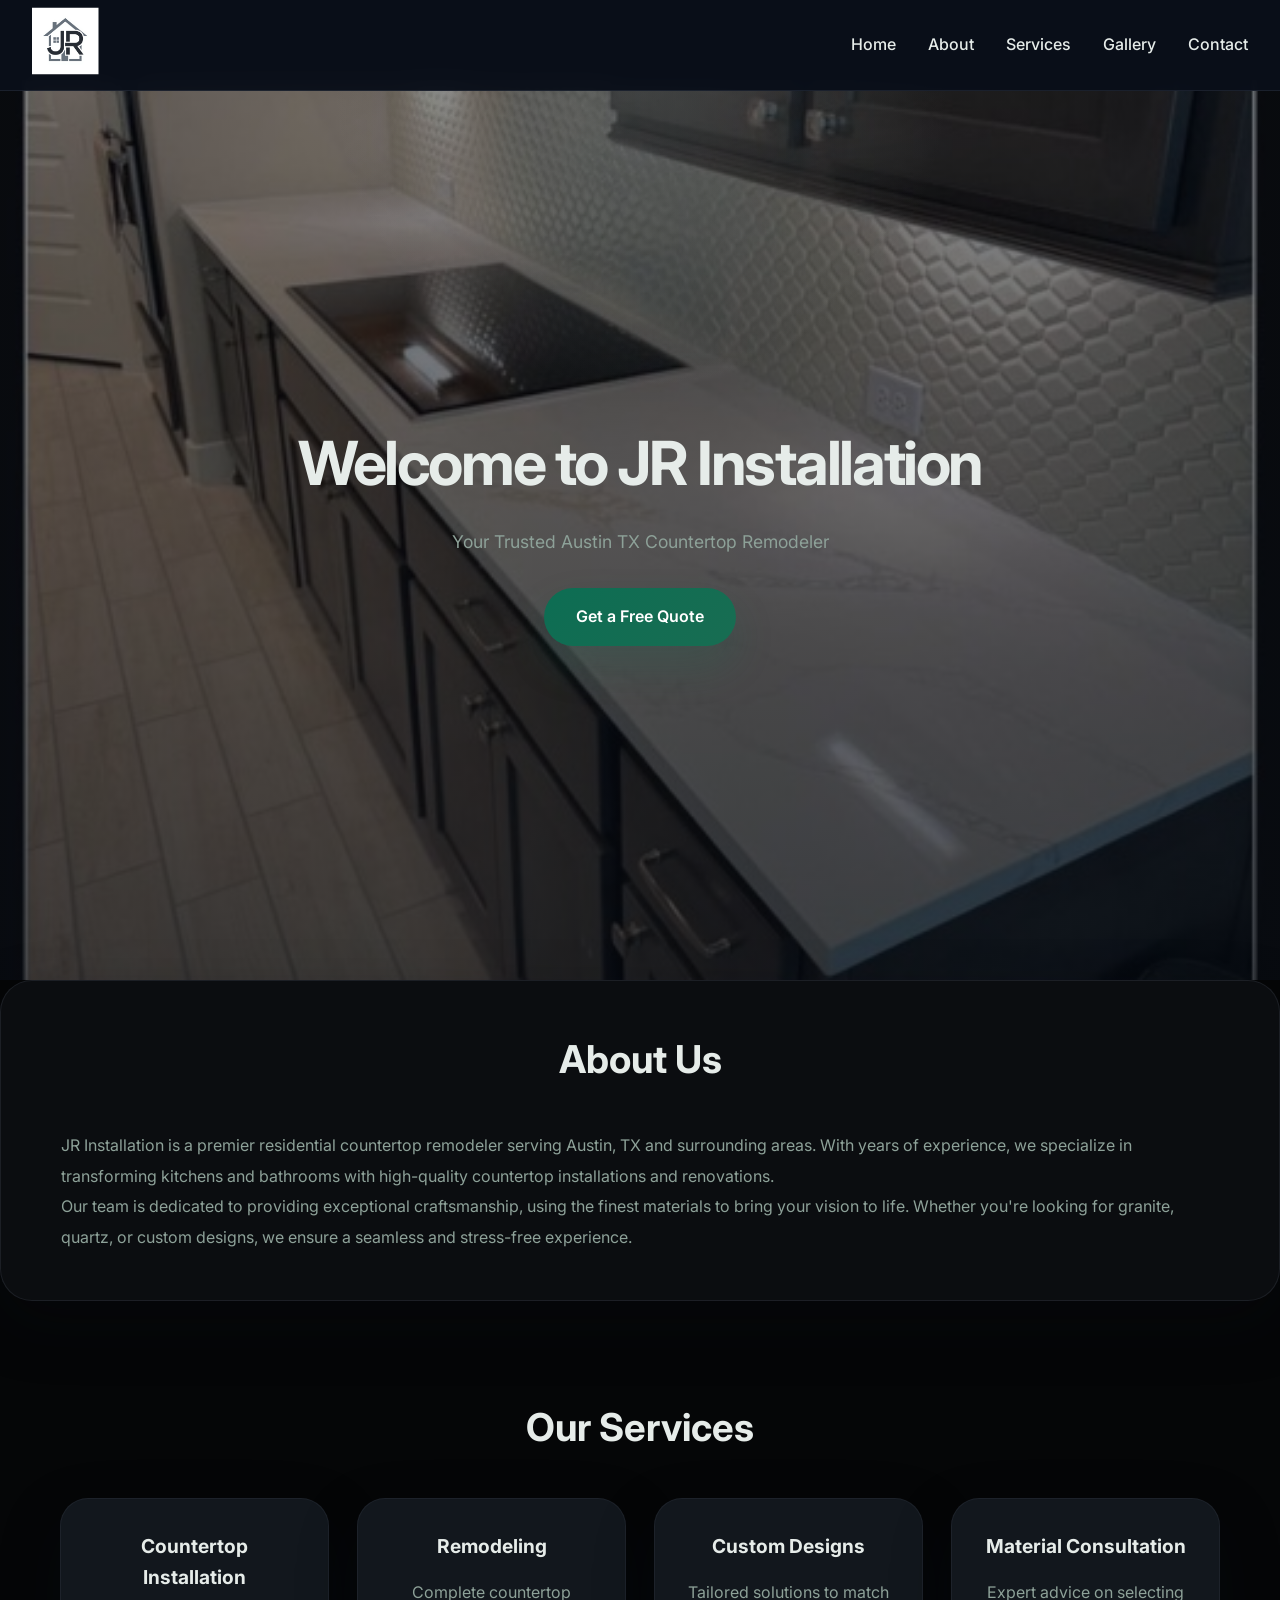
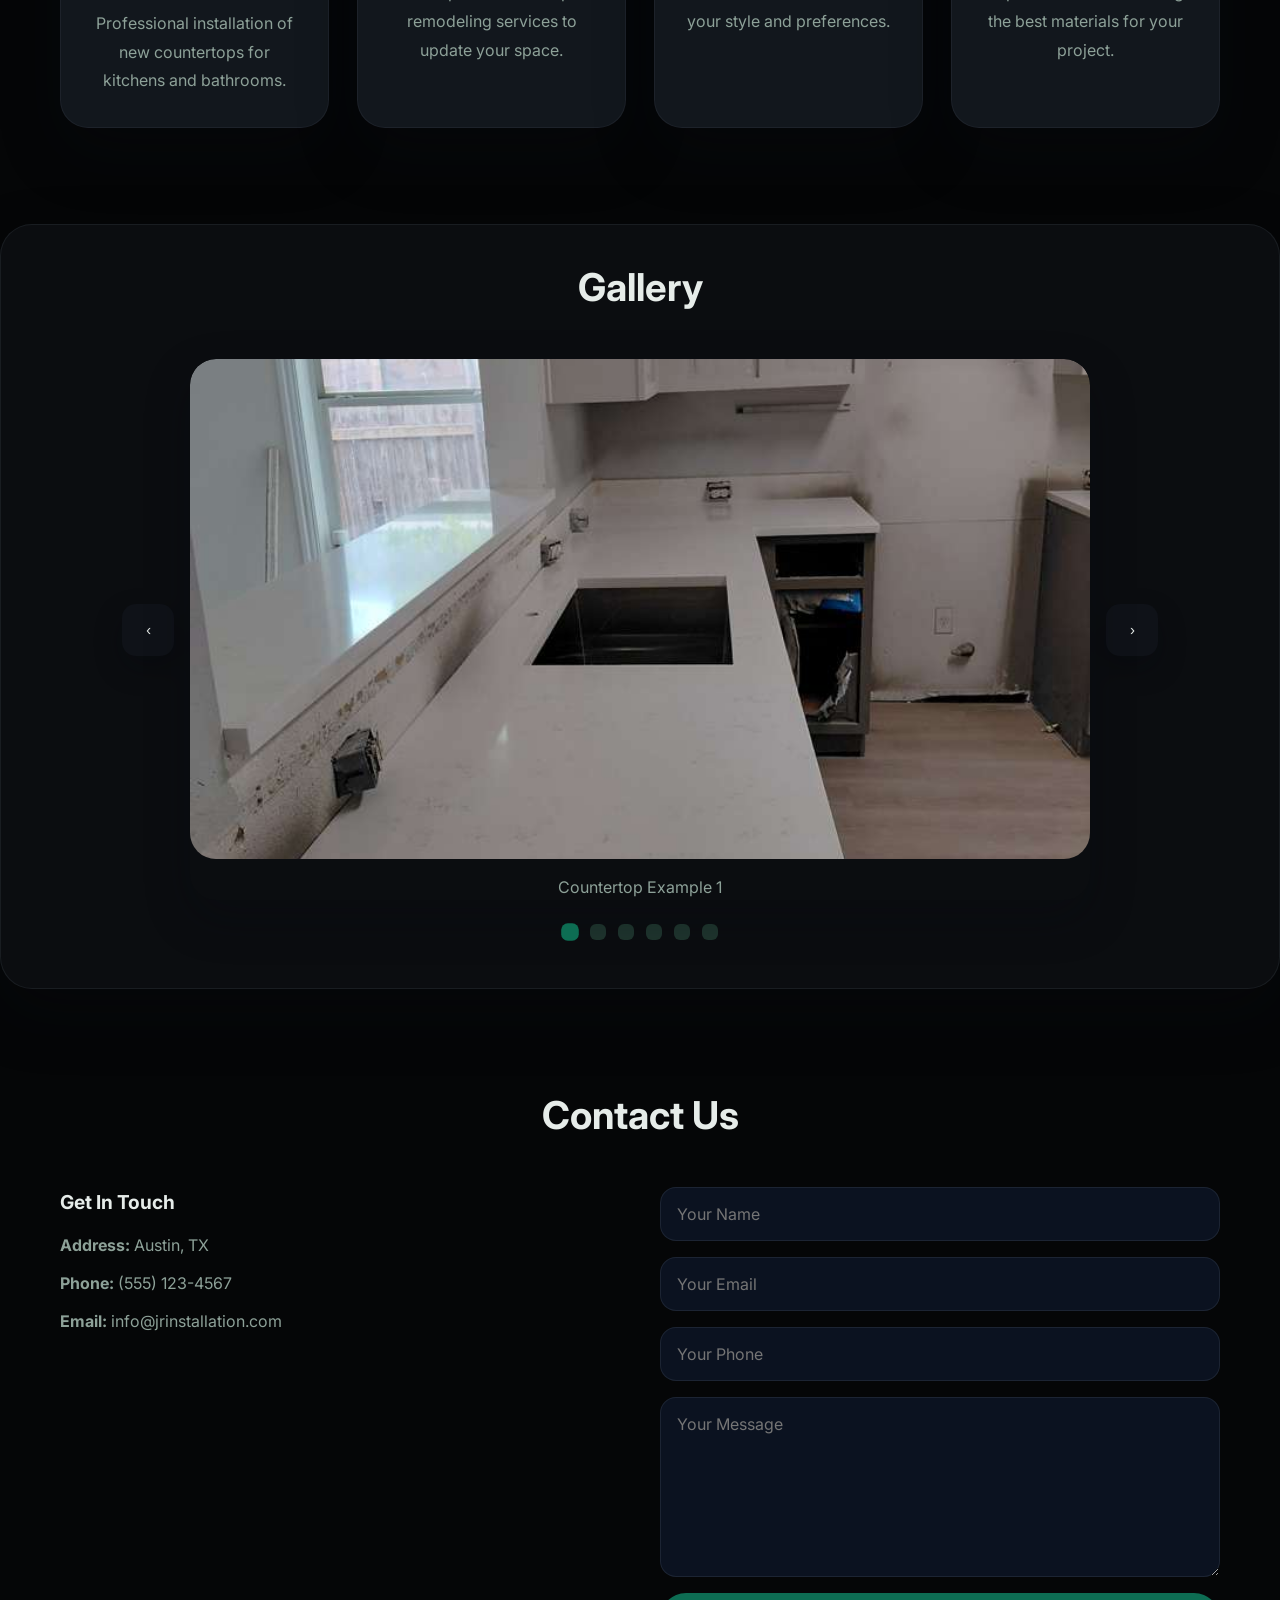
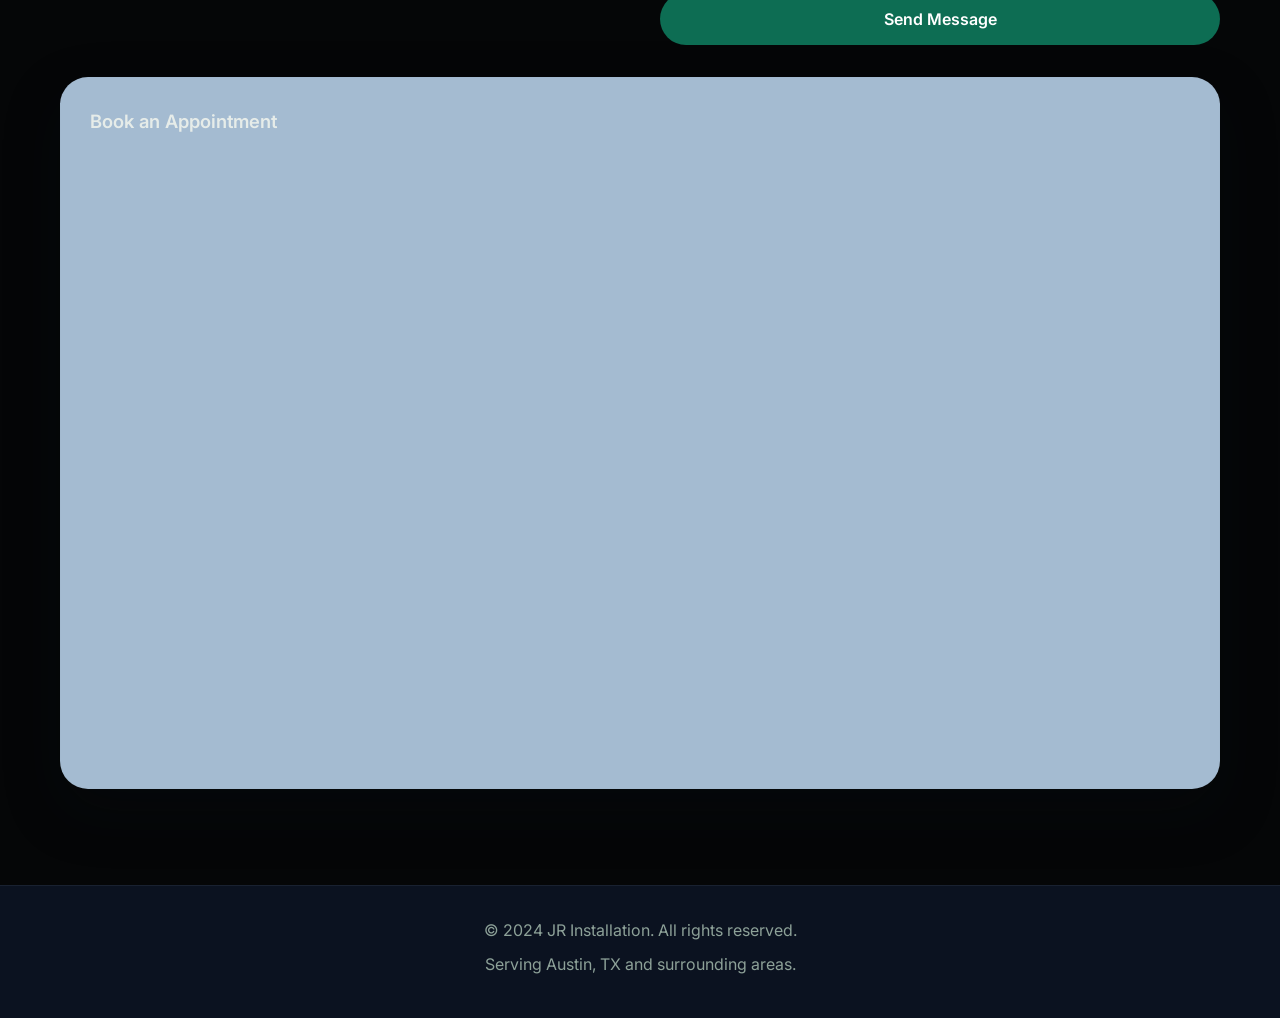
==== index.html @ 9a7f20fb "Add files via upload" ====
<!DOCTYPE html>
<html lang="en">
<head>
    <meta charset="UTF-8">
    <meta name="viewport" content="width=device-width, initial-scale=1.0">
    <title>JR Installation - Austin TX Countertop Remodeler</title>
    <link href="https://fonts.googleapis.com/css2?family=Inter:wght@400;500;600;700&display=swap" rel="stylesheet">
    <link rel="stylesheet" href="styles.css">
</head>
<body>
    <header>
        <nav>
            <div class="logo">
                <img src="media/Logo.png" alt="JR Installation Logo">
            </div>
            <ul class="nav-links">
                <li><a href="#home">Home</a></li>
                <li><a href="#about">About</a></li>
                <li><a href="#services">Services</a></li>
                <li><a href="#gallery">Gallery</a></li>
                <li><a href="#contact">Contact</a></li>
            </ul>
            <div class="hamburger">
                <span></span>
                <span></span>
                <span></span>
            </div>
        </nav>
    </header>

    <section id="home" class="hero">
        <div class="hero-content">
            <h1>Welcome to JR Installation</h1>
            <p>Your Trusted Austin TX Countertop Remodeler</p>
            <a href="#contact" class="cta-button">Get a Free Quote</a>
        </div>
    </section>

    <section id="about" class="about">
        <div class="container">
            <h2>About Us</h2>
            <p>JR Installation is a premier residential countertop remodeler serving Austin, TX and surrounding areas. With years of experience, we specialize in transforming kitchens and bathrooms with high-quality countertop installations and renovations.</p>
            <p>Our team is dedicated to providing exceptional craftsmanship, using the finest materials to bring your vision to life. Whether you're looking for granite, quartz, or custom designs, we ensure a seamless and stress-free experience.</p>
        </div>
    </section>

    <section id="services" class="services">
        <div class="container">
            <h2>Our Services</h2>
            <div class="service-grid">
                <div class="service-item">
                    <h3>Countertop Installation</h3>
                    <p>Professional installation of new countertops for kitchens and bathrooms.</p>
                </div>
                <div class="service-item">
                    <h3>Remodeling</h3>
                    <p>Complete countertop remodeling services to update your space.</p>
                </div>
                <div class="service-item">
                    <h3>Custom Designs</h3>
                    <p>Tailored solutions to match your style and preferences.</p>
                </div>
                <div class="service-item">
                    <h3>Material Consultation</h3>
                    <p>Expert advice on selecting the best materials for your project.</p>
                </div>
            </div>
        </div>
    </section>

    <section id="gallery" class="gallery">
        <div class="container">
            <h2>Gallery</h2>
            <div class="gallery-slider">
                <button class="gallery-arrow prev" aria-label="Previous image">‹</button>
                <div class="gallery-track">
                    <div class="gallery-slide active">
                        <img src="media/Ex1.jpg" alt="Countertop Example 1">
                        <span>Countertop Example 1</span>
                    </div>
                    <div class="gallery-slide">
                        <img src="media/Ex2.jpg" alt="Countertop Example 2">
                        <span>Countertop Example 2</span>
                    </div>
                    <div class="gallery-slide">
                        <img src="media/Ex3.jpg" alt="Countertop Example 3">
                        <span>Countertop Example 3</span>
                    </div>
                    <div class="gallery-slide">
                        <img src="media/Ex-perfect.jpg" alt="Perfect Countertop">
                        <span>Perfect Countertop</span>
                    </div>
                    <div class="gallery-slide">
                        <img src="media/Ex-Isl.JPG" alt="Island Countertop">
                        <span>Island Countertop</span>
                    </div>
                    <div class="gallery-slide">
                        <img src="media/Mat1.JPG" alt="Material Sample">
                        <span>Material Sample</span>
                    </div>
                </div>
                <button class="gallery-arrow next" aria-label="Next image">›</button>
            </div>
            <div class="gallery-dots">
                <button class="gallery-dot active" data-index="0" aria-label="Show image 1"></button>
                <button class="gallery-dot" data-index="1" aria-label="Show image 2"></button>
                <button class="gallery-dot" data-index="2" aria-label="Show image 3"></button>
                <button class="gallery-dot" data-index="3" aria-label="Show image 4"></button>
                <button class="gallery-dot" data-index="4" aria-label="Show image 5"></button>
                <button class="gallery-dot" data-index="5" aria-label="Show image 6"></button>
            </div>
        </div>
    </section>

    <section id="contact" class="contact">
        <div class="container">
            <h2>Contact Us</h2>
            <div class="contact-content">
                <div class="contact-info">
                    <h3>Get In Touch</h3>
                    <p><strong>Address:</strong> Austin, TX</p>
                    <p><strong>Phone:</strong> (555) 123-4567</p>
                    <p><strong>Email:</strong> info@jrinstallation.com</p>
                </div>
                <form class="contact-form">
                    <input type="text" placeholder="Your Name" required>
                    <input type="email" placeholder="Your Email" required>
                    <input type="tel" placeholder="Your Phone">
                    <textarea placeholder="Your Message" required></textarea>
                    <button type="submit">Send Message</button>
                </form>
            </div>
            <div class="booking-widget">
                <h3>Book an Appointment</h3>
                <!-- Google Calendar Appointment Scheduling begin -->
                <iframe src="https://calendar.google.com/calendar/appointments/schedules/AcZssZ0Ru8qPK_W9xWpbJQi8Q-3llsc1PTC1OiKPJ69BVwJwYMTsG5lHCvYbzsCSCB3G2Apa8jsiGdhk?gv=true" style="border: 0; width: 100%; height: 600px;" frameborder="0" loading="lazy"></iframe>
                <!-- end Google Calendar Appointment Scheduling -->
            </div>
        </div>
    </section>

    <footer>
        <div class="container">
            <p>&copy; 2024 JR Installation. All rights reserved.</p>
            <p>Serving Austin, TX and surrounding areas.</p>
        </div>
    </footer>

    <script>
        // Simple hamburger menu toggle for mobile
        const hamburger = document.querySelector('.hamburger');
        const navLinks = document.querySelector('.nav-links');

        hamburger.addEventListener('click', () => {
            navLinks.classList.toggle('active');
        });

        // Gallery slider logic
        const slides = Array.from(document.querySelectorAll('.gallery-slide'));
        const dots = Array.from(document.querySelectorAll('.gallery-dot'));
        const prevBtn = document.querySelector('.gallery-arrow.prev');
        const nextBtn = document.querySelector('.gallery-arrow.next');
        let currentSlide = 0;

        function updateGallery(index) {
            slides.forEach((slide, i) => {
                slide.classList.toggle('active', i === index);
            });
            dots.forEach((dot, i) => {
                dot.classList.toggle('active', i === index);
            });
            currentSlide = index;
        }

        function showNext() {
            const nextIndex = (currentSlide + 1) % slides.length;
            updateGallery(nextIndex);
        }

        function showPrev() {
            const prevIndex = (currentSlide - 1 + slides.length) % slides.length;
            updateGallery(prevIndex);
        }

        nextBtn.addEventListener('click', showNext);
        prevBtn.addEventListener('click', showPrev);

        dots.forEach(dot => {
            dot.addEventListener('click', () => updateGallery(Number(dot.dataset.index)));
        });
    </script>
</body>
</html>
---- styles.css ----
/* Reset and base styles */
* {
    margin: 0;
    padding: 0;
    box-sizing: border-box;
}

:root {
    --bg: #050607;
    --surface: #0b0d10;
    --surface-soft: #12171d;
    --text: #e6ece9;
    --muted: #8da198;
    --accent: #0d6d53;
    --accent-soft: rgba(13, 109, 83, 0.18);
}

html {
    scroll-behavior: smooth;
}

body {
    font-family: 'Inter', sans-serif;
    line-height: 1.6;
    color: var(--text);
    background-color: var(--bg);
}

.container {
    max-width: 1200px;
    margin: 0 auto;
    padding: 0 20px;
}

button,
input,
textarea,
a {
    font-family: inherit;
}

img {
    max-width: 100%;
    display: block;
}

/* Header and Navigation */
header {
    background: rgba(10, 15, 25, 0.96);
    backdrop-filter: blur(12px);
    position: fixed;
    width: 100%;
    top: 0;
    z-index: 1000;
    border-bottom: 1px solid rgba(148, 163, 184, 0.12);
}

nav {
    display: flex;
    justify-content: space-between;
    align-items: center;
    padding: 1rem 2rem;
}

.logo img {
    height: 50px;
    transform: scale(1.33);
    transform-origin: left center;
    display: inline-block;
}

.nav-links {
    display: flex;
    list-style: none;
}

.nav-links li {
    margin-left: 2rem;
}

.nav-links a {
    text-decoration: none;
    color: var(--text);
    font-weight: 500;
    transition: color 0.3s ease;
}

.nav-links a:hover {
    color: var(--accent);
}

.hamburger {
    display: none;
    flex-direction: column;
    cursor: pointer;
}

.hamburger span {
    width: 25px;
    height: 3px;
    background-color: var(--text);
    margin: 4px 0;
    border-radius: 2px;
}

/* Hero Section */
.hero {
    background-image: linear-gradient(180deg, rgba(7, 11, 18, 0.489), rgba(7, 11, 18, 0.72)), url('media/Ex-a.jpg');
    background-size: cover;
    background-position: center;
    height: 100vh;
    display: flex;
    align-items: center;
    justify-content: center;
    text-align: center;
    color: var(--text);
    margin-top: 80px;
    position: relative;
}

.hero::before {
    content: '';
    position: absolute;
    inset: 0;
    background: radial-gradient(circle at top, rgba(209, 222, 218, 0.18), transparent 28%);
    pointer-events: none;
}

.hero-content {
    position: relative;
    z-index: 1;
    max-width: 860px;
    animation: fadeUp 0.75s ease both;
}

.hero-content h1 {
    font-size: clamp(2.8rem, 5vw, 3.8rem);
    margin-bottom: 1rem;
    letter-spacing: -0.04em;
}

.hero-content p {
    font-size: 1.1rem;
    margin-bottom: 2rem;
    color: var(--muted);
    max-width: 640px;
    margin-left: auto;
    margin-right: auto;
}

.cta-button {
    display: inline-block;
    background: linear-gradient(135deg, var(--accent), #186d52);
    color: #fff;
    padding: 1rem 2rem;
    text-decoration: none;
    border-radius: 999px;
    font-weight: 600;
    transition: transform 0.3s ease, box-shadow 0.3s ease;
    box-shadow: 0 20px 40px var(--accent-soft);
}

.cta-button:hover {
    transform: translateY(-3px);
    box-shadow: 0 24px 55px rgba(13, 109, 83, 0.25);
}

/* Sections */
section {
    padding: 6rem 0;
}

h2 {
    text-align: center;
    font-size: clamp(2rem, 3vw, 2.8rem);
    margin-bottom: 2.5rem;
    color: var(--text);
}

/* About Section */
.about {
    background: var(--surface);
    border: 1px solid rgba(148, 163, 184, 0.12);
    border-radius: 32px;
    padding: 3rem 2.5rem;
    box-shadow: 0 22px 60px rgba(7, 11, 18, 0.3);
    animation: fadeUp 0.8s ease 0.1s both;
}

.about p {
    font-size: 1rem;
    line-height: 1.9;
    color: var(--muted);
}

/* Services Section */
.services {
    background: transparent;
}

.service-grid {
    display: grid;
    grid-template-columns: repeat(auto-fit, minmax(240px, 1fr));
    gap: 1.75rem;
}

.service-item {
    background: var(--surface-soft);
    border-radius: 28px;
    padding: 2rem;
    box-shadow: 0 24px 60px rgba(7, 11, 18, 0.28);
    border: 1px solid rgba(148, 163, 184, 0.08);
    text-align: center;
    transition: transform 0.35s ease, border-color 0.35s ease, box-shadow 0.35s ease;
    animation: fadeUp 0.8s ease both;
}

.service-item:hover {
    transform: translateY(-8px);
    border-color: rgba(13, 109, 83, 0.24);
    box-shadow: 0 30px 70px rgba(7, 11, 18, 0.35);
}

.service-item h3 {
    margin-bottom: 1rem;
    color: var(--text);
    font-size: 1.2rem;
}

.service-item p {
    color: var(--muted);
    line-height: 1.8;
}

.service-item:nth-child(1) { animation-delay: 0.1s; }
.service-item:nth-child(2) { animation-delay: 0.18s; }
.service-item:nth-child(3) { animation-delay: 0.26s; }
.service-item:nth-child(4) { animation-delay: 0.34s; }

/* Gallery Section */
.gallery {
    background: var(--surface);
    border-radius: 32px;
    padding: 2rem 0 3rem;
    border: 1px solid rgba(148, 163, 184, 0.10);
    box-shadow: 0 24px 60px rgba(7, 11, 18, 0.28);
}

.gallery-slider {
    display: flex;
    align-items: center;
    justify-content: center;
    gap: 1rem;
    position: relative;
    margin-bottom: 1.5rem;
}

.gallery-track {
    width: 100%;
    max-width: 900px;
    overflow: hidden;
    border-radius: 26px;
    position: relative;
    box-shadow: 0 18px 45px rgba(7, 11, 18, 0.28);
}

.gallery-slide {
    display: none;
    width: 100%;
    text-align: center;
}

.gallery-slide.active {
    display: block;
    animation: fadeUp 0.45s ease both;
}

.gallery-slide img {
    width: 100%;
    height: 500px;
    object-fit: cover;
    border-radius: 26px;
    box-shadow: inset 0 0 18px rgba(0, 0, 0, 0.22);
}

.gallery-slide span {
    display: block;
    margin-top: 1rem;
    font-size: 1rem;
    color: var(--muted);
}

.gallery-arrow {
    border: none;
    background-color: #0f1218;
    color: var(--text);
    width: 52px;
    height: 52px;
    border-radius: 14px;
    cursor: pointer;
    display: grid;
    place-items: center;
    transition: background-color 0.25s ease, transform 0.25s ease, box-shadow 0.25s ease;
    box-shadow: 0 12px 28px rgba(7, 11, 18, 0.3);
}

.gallery-arrow:hover {
    background-color: #163f33;
    transform: translateY(-2px);
}

.gallery-dots {
    display: flex;
    justify-content: center;
    gap: 0.75rem;
}

.gallery-dot {
    width: 16px;
    height: 16px;
    border-radius: 6px;
    border: none;
    background: #1f352e;
    cursor: pointer;
    transition: background-color 0.25s ease, transform 0.25s ease;
}

.gallery-dot.active,
.gallery-dot:hover {
    background: var(--accent);
    transform: scale(1.1);
}

/* Contact Section */
.contact {
    background: transparent;
}

.contact-content {
    display: grid;
    grid-template-columns: 1fr 1fr;
    gap: 2.5rem;
    align-items: start;
}

.contact-info h3 {
    margin-bottom: 1rem;
    color: var(--text);
    font-size: 1.2rem;
}

.contact-info p {
    margin-bottom: 0.75rem;
    color: var(--muted);
}

.contact-form {
    display: flex;
    flex-direction: column;
}

.contact-form input,
.contact-form textarea {
    margin-bottom: 1rem;
    padding: 1rem;
    border: 1px solid rgba(148, 163, 184, 0.12);
    border-radius: 16px;
    font-size: 1rem;
    background-color: #0b1220;
    color: var(--text);
    transition: border-color 0.3s ease, box-shadow 0.3s ease;
}

.contact-form input:focus,
.contact-form textarea:focus {
    outline: none;
    border-color: var(--accent);
    box-shadow: 0 0 18px rgba(13, 109, 83, 0.16);
}

.contact-form textarea {
    height: 180px;
    resize: vertical;
}

.contact-form button {
    background: var(--accent);
    color: #fff;
    border: none;
    padding: 1rem;
    border-radius: 999px;
    font-size: 1rem;
    cursor: pointer;
    transition: background 0.3s ease, transform 0.3s ease;
    font-weight: 600;
}

.contact-form button:hover {
    transform: translateY(-2px);
    background: #145f4d;
}

.booking-widget {
    margin-top: 2rem;
    background-color: #a4bbd1;
    padding: 1.8rem;
    border-radius: 28px;
    box-shadow: 0 22px 55px rgba(7, 11, 18, 0.32);
    border: 1px solid rgba(148, 163, 184, 0.10);
}

.booking-widget h3 {
    margin-bottom: 1rem;
    color: var(--text);
    font-size: 1.15rem;
    font-weight: 600;
}

/* Footer */
footer {
    background: #0b1220;
    color: var(--muted);
    text-align: center;
    padding: 2rem 0;
    border-top: 1px solid rgba(148, 163, 184, 0.10);
}

footer p {
    margin-bottom: 0.5rem;
}

/* Animations */
@keyframes fadeUp {
    from {
        opacity: 0;
        transform: translateY(24px);
    }
    to {
        opacity: 1;
        transform: translateY(0);
    }
}

/* Mobile Responsiveness */
@media (max-width: 960px) {
    nav {
        padding: 1rem 1.5rem;
    }

    .nav-links {
        position: absolute;
        right: 0;
        top: 100%;
        background: rgba(10, 15, 25, 0.98);
        backdrop-filter: blur(12px);
        width: 100%;
        flex-direction: column;
        align-items: center;
        padding: 1rem 0;
        border-top: 1px solid rgba(148, 163, 184, 0.08);
        transform: translateX(100%);
        transition: transform 0.3s ease;
    }

    .nav-links.active {
        transform: translateX(0);
    }

    .nav-links li {
        margin: 1rem 0;
    }

    .hamburger {
        display: flex;
    }

    .hero {
        min-height: 85vh;
    }

    .hero-content h1 {
        font-size: 2.6rem;
    }

    .hero-content p {
        font-size: 1.05rem;
    }

    .about,
    .service-item,
    .booking-widget {
        padding: 2rem;
    }

    .contact-content {
        grid-template-columns: 1fr;
        gap: 2rem;
    }
}

@media (max-width: 680px) {
    nav {
        padding: 1rem;
    }

    .hero-content h1 {
        font-size: 2.2rem;
    }

    .hero-content p {
        font-size: 0.98rem;
    }

    .gallery-arrow {
        width: 44px;
        height: 44px;
    }

    .service-grid {
        grid-template-columns: 1fr;
    }

    .gallery-slide img {
        height: 360px;
    }
}
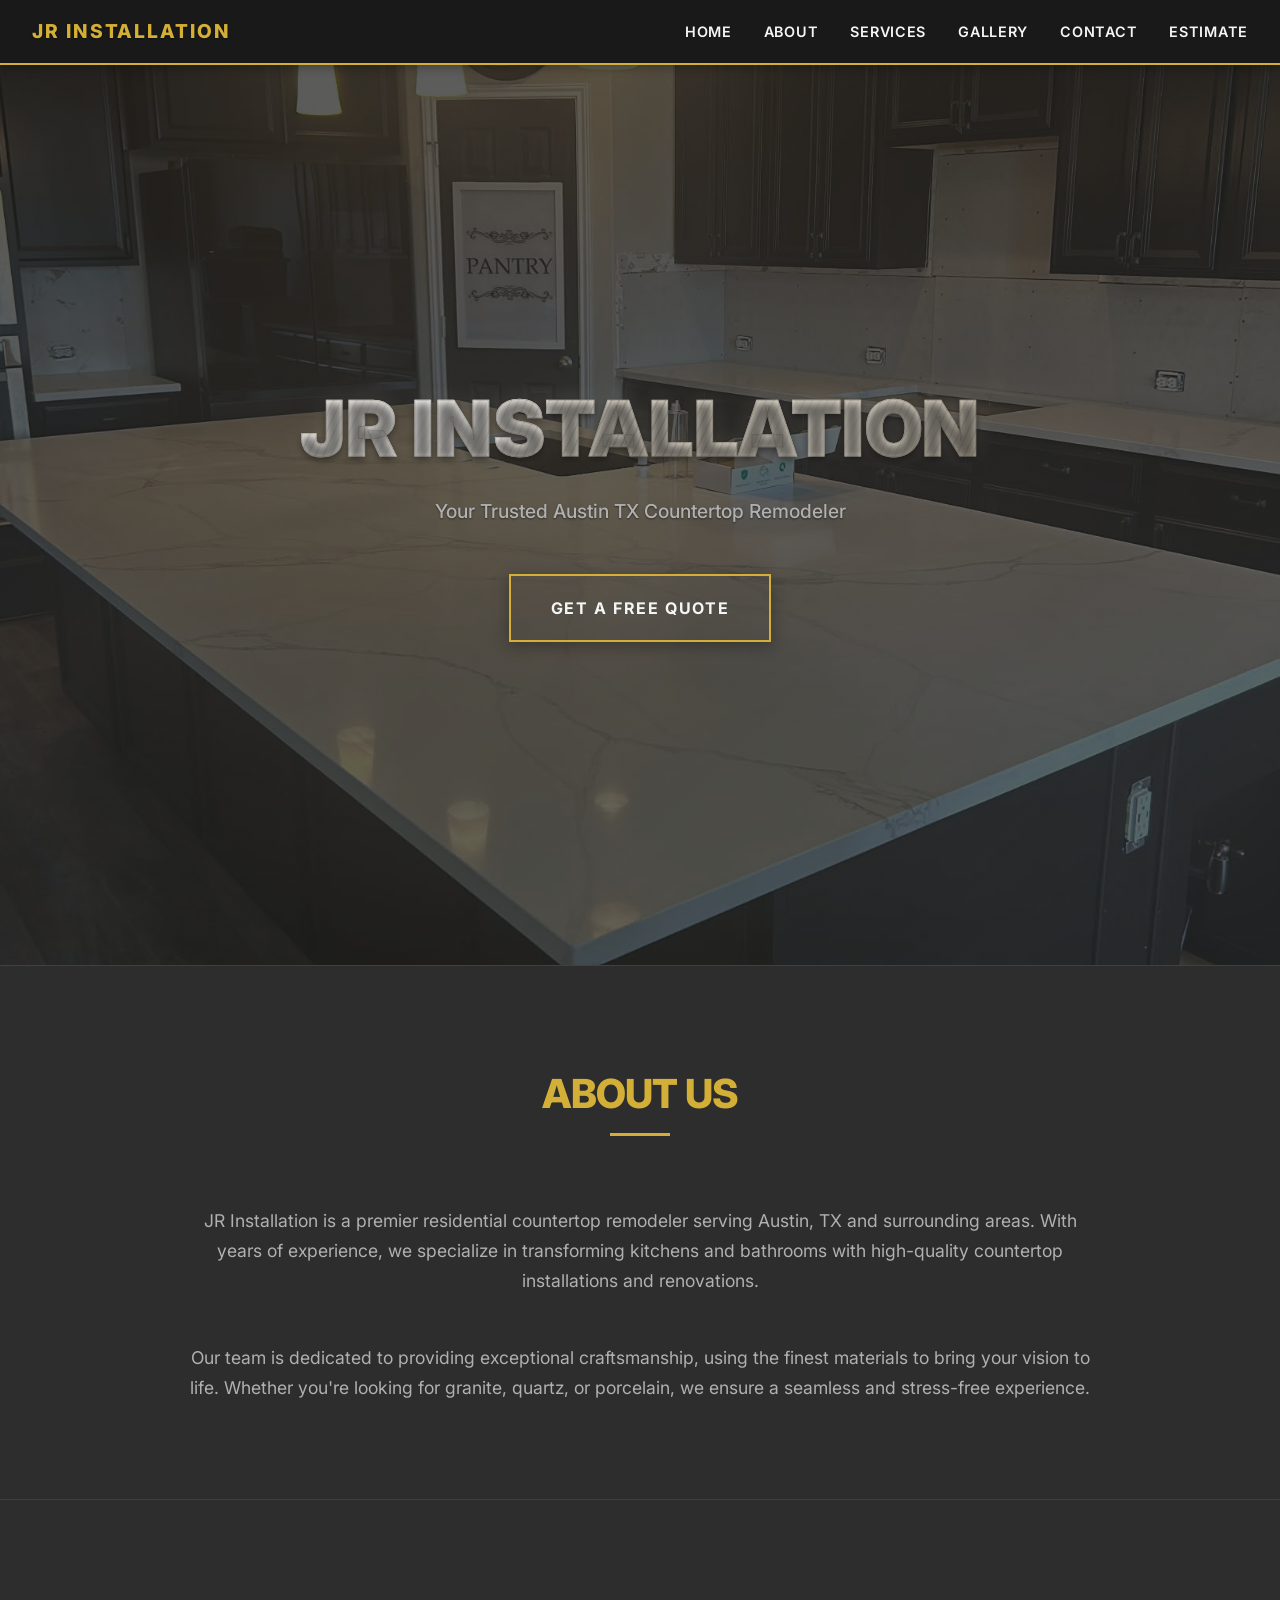
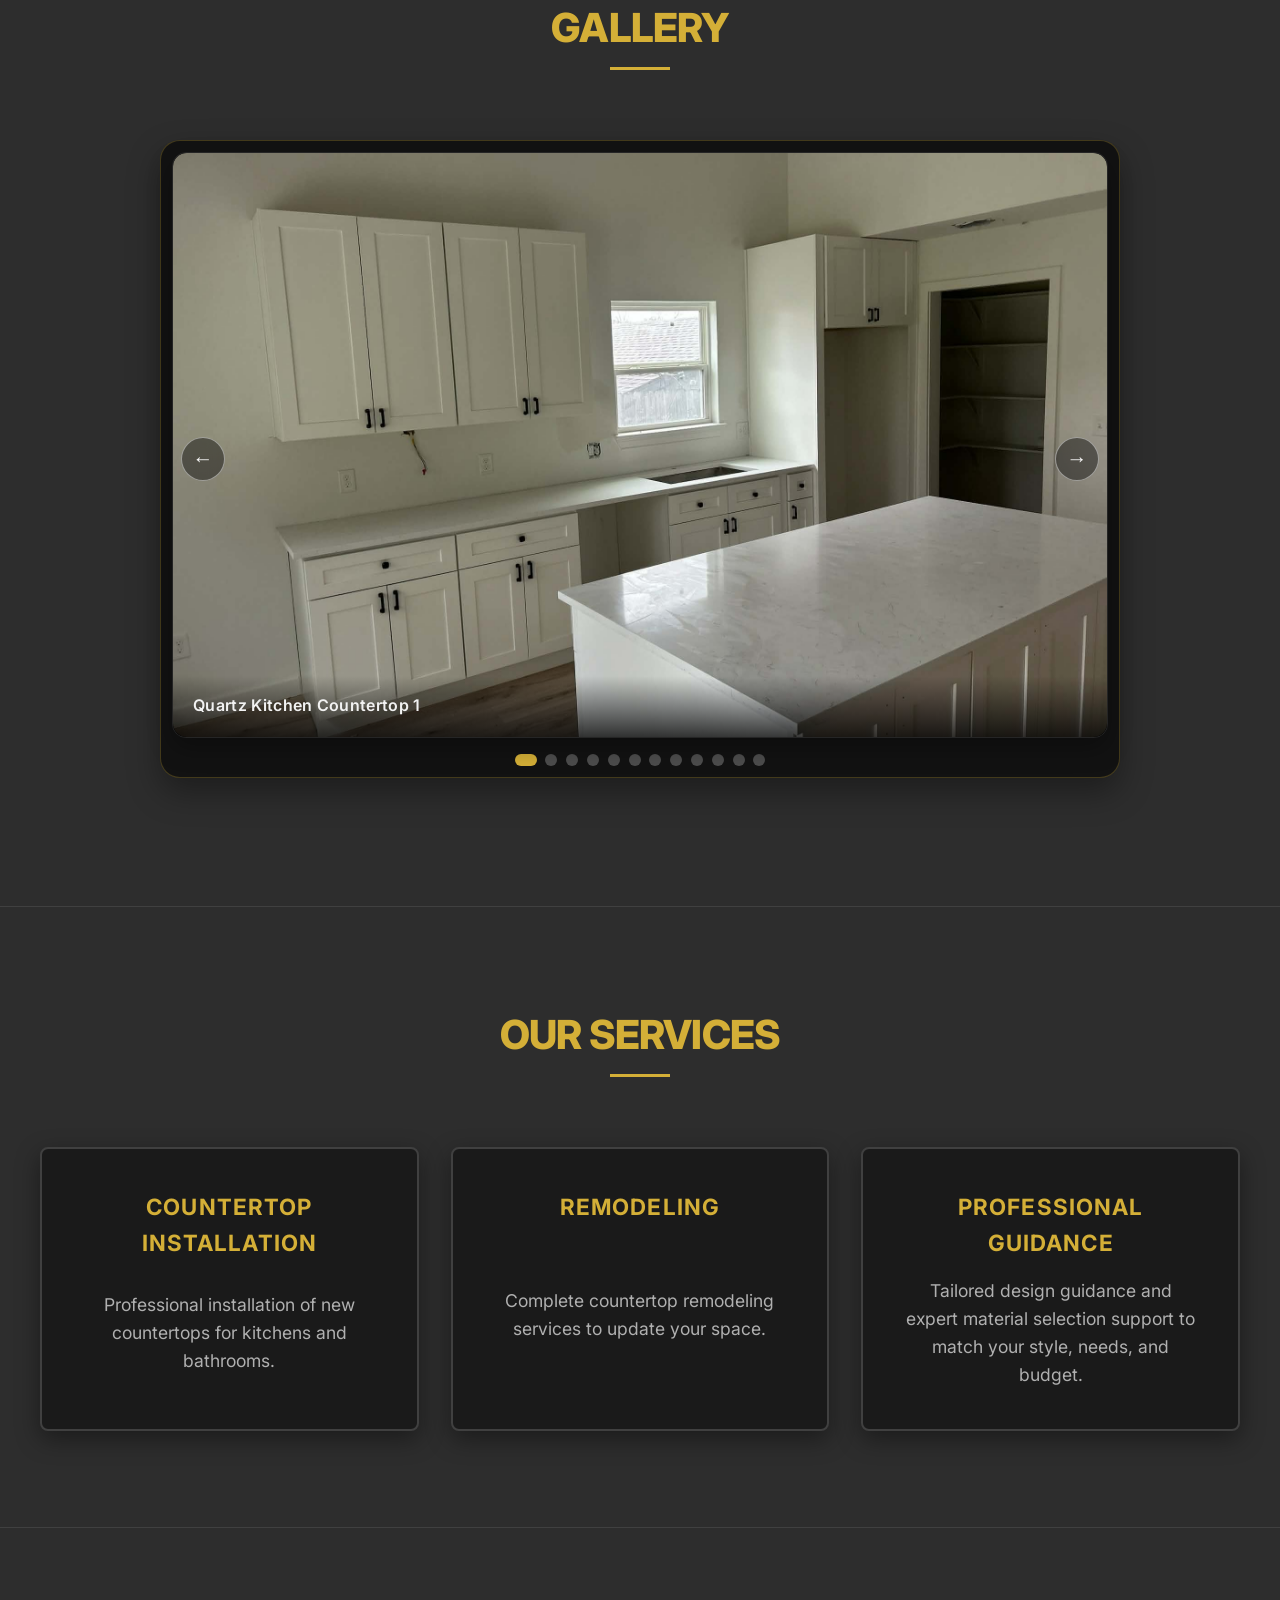
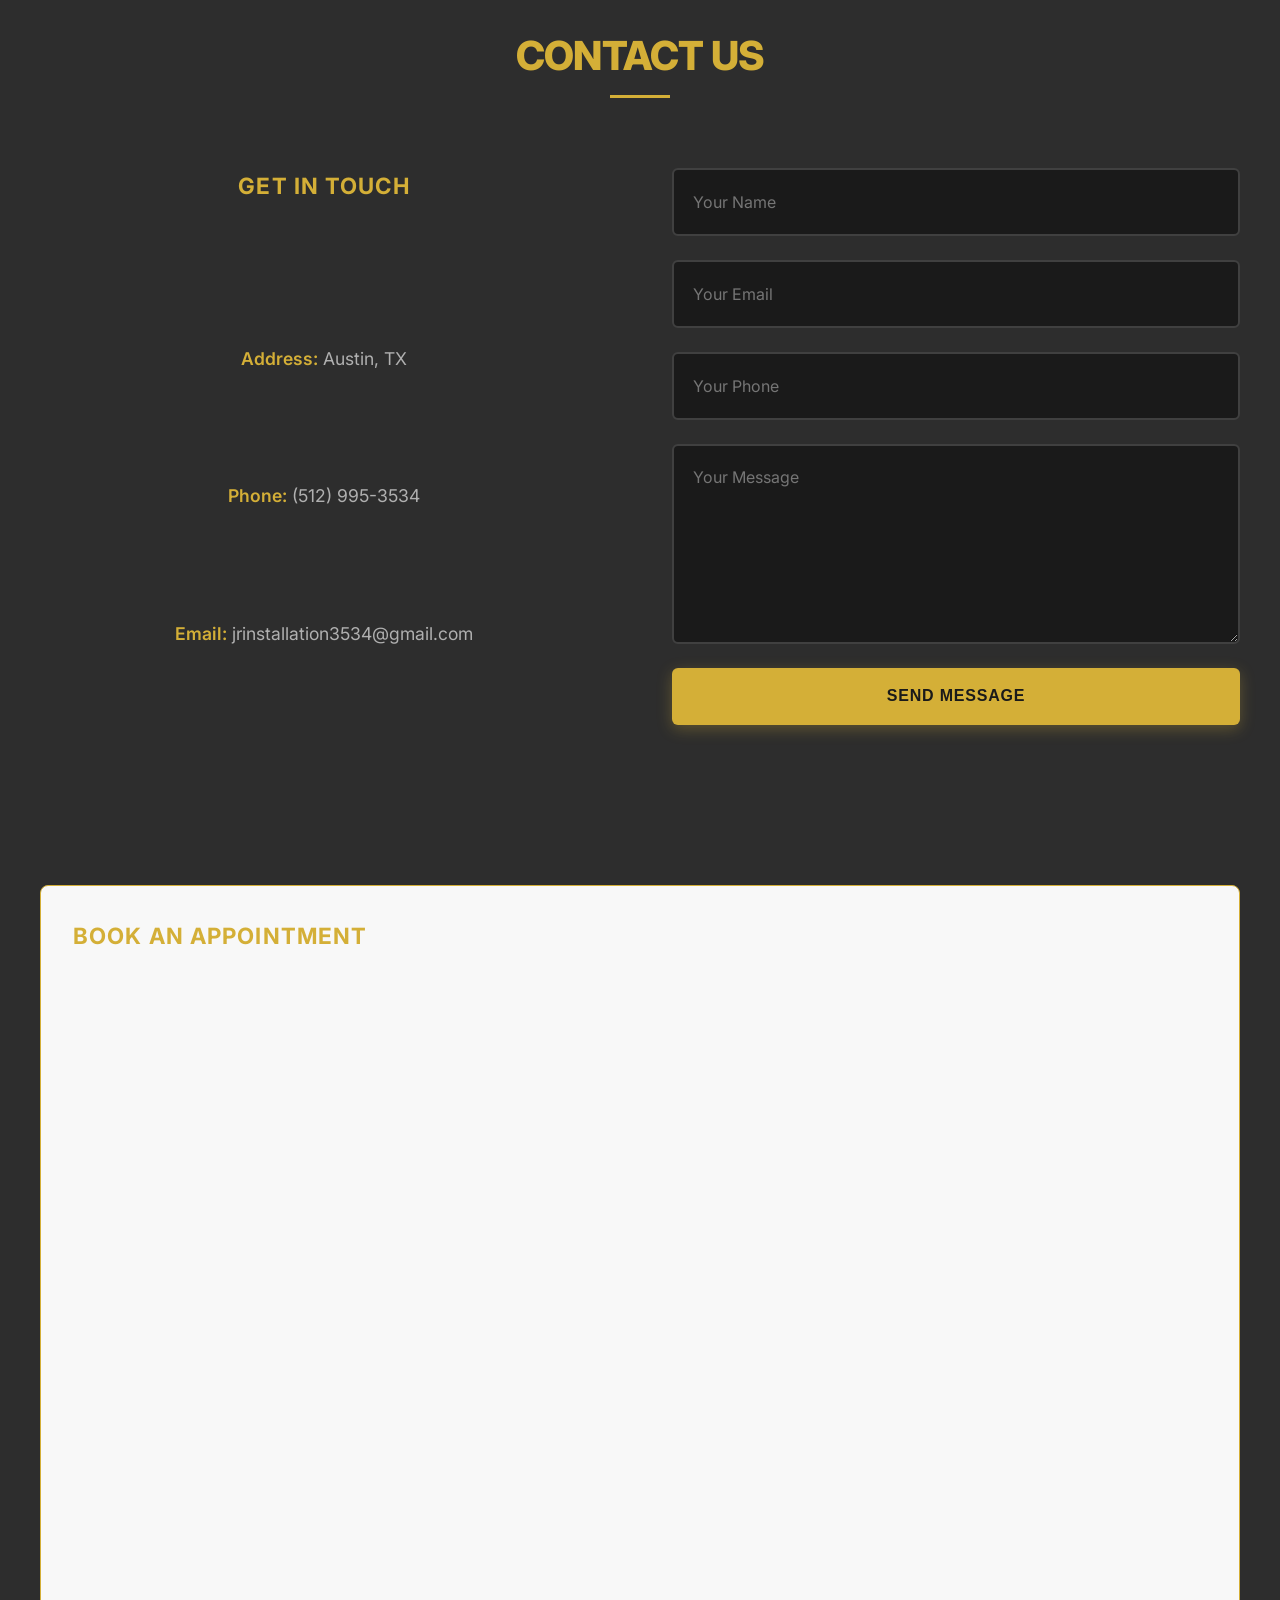
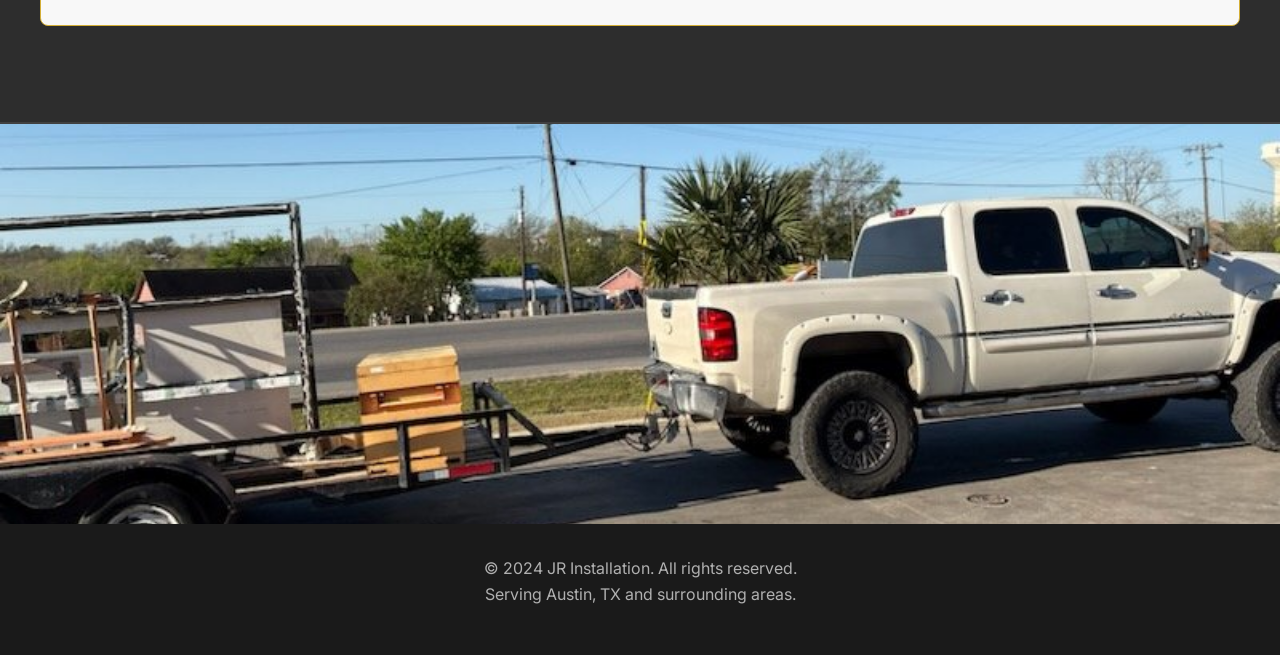
==== commit 1de1e594: "Add files via upload" ====
--- a/index.html
+++ b/index.html
@@ -3,48 +3,173 @@
 <head>
     <meta charset="UTF-8">
     <meta name="viewport" content="width=device-width, initial-scale=1.0">
-    <title>JR Installation - Austin TX Countertop Remodeler</title>
+    <title>JR Installation — Residential Countertop Remodeler</title>
     <link href="https://fonts.googleapis.com/css2?family=Inter:wght@400;500;600;700&display=swap" rel="stylesheet">
-    <link rel="stylesheet" href="styles.css">
+    <link rel="stylesheet" href="palette.css">
 </head>
 <body>
     <header>
         <nav>
-            <div class="logo">
-                <img src="media/Logo.png" alt="JR Installation Logo">
+            <div class="palette-logo">
+                <a href="#home">JR Installation</a>
             </div>
-            <ul class="nav-links">
+            <ul class="palette-nav-links">
                 <li><a href="#home">Home</a></li>
                 <li><a href="#about">About</a></li>
                 <li><a href="#services">Services</a></li>
                 <li><a href="#gallery">Gallery</a></li>
                 <li><a href="#contact">Contact</a></li>
+                <li><a href="#estimate">Estimate</a></li>
             </ul>
-            <div class="hamburger">
-                <span></span>
-                <span></span>
-                <span></span>
-            </div>
+               <button class="burger-menu" aria-label="Toggle navigation menu">
+                   <span class="burger-line"></span>
+                   <span class="burger-line"></span>
+                   <span class="burger-line"></span>
+               </button>
         </nav>
     </header>
 
-    <section id="home" class="hero">
-        <div class="hero-content">
-            <h1>Welcome to JR Installation</h1>
+    <section id="home" class="palette-hero">
+        <div class="palette-hero-content">
+            <h1>JR Installation</h1>
             <p>Your Trusted Austin TX Countertop Remodeler</p>
-            <a href="#contact" class="cta-button">Get a Free Quote</a>
+            <a class="button" href="#contact">Get a Free Quote</a>
         </div>
     </section>
 
-    <section id="about" class="about">
+    <section id="about" class="palette-about">
         <div class="container">
             <h2>About Us</h2>
             <p>JR Installation is a premier residential countertop remodeler serving Austin, TX and surrounding areas. With years of experience, we specialize in transforming kitchens and bathrooms with high-quality countertop installations and renovations.</p>
-            <p>Our team is dedicated to providing exceptional craftsmanship, using the finest materials to bring your vision to life. Whether you're looking for granite, quartz, or custom designs, we ensure a seamless and stress-free experience.</p>
+            <p>Our team is dedicated to providing exceptional craftsmanship, using the finest materials to bring your vision to life. Whether you're looking for granite, quartz, or porcelain, we ensure a seamless and stress-free experience.</p>
         </div>
     </section>
 
-    <section id="services" class="services">
+    <section id="gallery" class="palette-gallery">
+        <div class="container">
+            <h2>Gallery</h2>
+            <div class="gallery-slider">
+                <div class="gallery-track">
+                    <div class="gallery-slide active">
+                        <img src="media/Ex-kitch1.jpg" alt="Quartz Kitchen Countertop 1">
+                        <span>Quartz Kitchen Countertop 1</span>
+                        <div class="swipe-indicator">
+                            <div class="swipe-hand">👆</div>
+                            <div class="swipe-text">Swipe to browse</div>
+                        </div>
+                    </div>
+                    <div class="gallery-slide">
+                        <img src="media/Ex-kitch2.jpg" alt="Quartz Kitchen Countertop 2">
+                        <span>Quartz Kitchen Countertop 2</span>
+                        <div class="swipe-indicator">
+                            <div class="swipe-hand">👆</div>
+                            <div class="swipe-text">Swipe to browse</div>
+                        </div>
+                    </div>
+                    <div class="gallery-slide">
+                        <img src="media/Ex3.jpg" alt="Countertop 3">
+                        <span>Countertop 3</span>
+                        <div class="swipe-indicator">
+                            <div class="swipe-hand">👆</div>
+                            <div class="swipe-text">Swipe to browse</div>
+                        </div>
+                    </div>
+                    <div class="gallery-slide">
+                        <img src="media/Ex-Isl.JPG" alt="Island Countertop">
+                        <span>Island Countertop</span>
+                        <div class="swipe-indicator">
+                            <div class="swipe-hand">👆</div>
+                            <div class="swipe-text">Swipe to browse</div>
+                        </div>
+                    </div>
+                    <div class="gallery-slide">
+                        <img src="media/Mat1.JPG" alt="Material Sample">
+                        <span>Material Sample</span>
+                        <div class="swipe-indicator">
+                            <div class="swipe-hand">👆</div>
+                            <div class="swipe-text">Swipe to browse</div>
+                        </div>
+                    </div>
+                    <div class="gallery-slide">
+                        <img src="media/Ex1.jpg" alt="Countertop 1">
+                        <span>Countertop 1</span>
+                        <div class="swipe-indicator">
+                            <div class="swipe-hand">👆</div>
+                            <div class="swipe-text">Swipe to browse</div>
+                        </div>
+                    </div>
+                    <div class="gallery-slide">
+                        <img src="media/Ex2.jpg" alt="Countertop 2">
+                        <span>Countertop 2</span>
+                        <div class="swipe-indicator">
+                            <div class="swipe-hand">👆</div>
+                            <div class="swipe-text">Swipe to browse</div>
+                        </div>
+                    </div>
+                    <div class="gallery-slide">
+                        <img src="media/Ex-Isl1.jpg" alt="Kitchen Island Quartz 1">
+                        <span>Kitchen Island Quartz 1</span>
+                        <div class="swipe-indicator">
+                            <div class="swipe-hand">👆</div>
+                            <div class="swipe-text">Swipe to browse</div>
+                        </div>
+                    </div>
+                    <div class="gallery-slide">
+                        <img src="media/Ex-Isl2.jpg" alt="Kitchen Island Quartz 2">
+                        <span>Kitchen Island Quartz 2</span>
+                        <div class="swipe-indicator">
+                            <div class="swipe-hand">👆</div>
+                            <div class="swipe-text">Swipe to browse</div>
+                        </div>
+                    </div>
+                    <div class="gallery-slide">
+                        <img src="media/Ex-rr1.jpg" alt="Bathroom Vanity Quartz 1">
+                        <span>Bathroom Vanity Quartz 1</span>
+                        <div class="swipe-indicator">
+                            <div class="swipe-hand">👆</div>
+                            <div class="swipe-text">Swipe to browse</div>
+                        </div>
+                    </div>
+                    <div class="gallery-slide">
+                        <img src="media/Ex-sink.JPG" alt="Sink Quartz Detail">
+                        <span>Sink Quartz Detail</span>
+                        <div class="swipe-indicator">
+                            <div class="swipe-hand">👆</div>
+                            <div class="swipe-text">Swipe to browse</div>
+                        </div>
+                    </div>
+                    <div class="gallery-slide">
+                        <img src="media/Ex-perfect.jpg" alt="Countertop 4">
+                        <span>Countertop 4</span>
+                        <div class="swipe-indicator">
+                            <div class="swipe-hand">👆</div>
+                            <div class="swipe-text">Swipe to browse</div>
+                        </div>
+                    </div>
+                </div>
+                <div class="gallery-controls" aria-label="Gallery controls">
+                    <button class="gallery-control gallery-prev" type="button" aria-label="Previous image">&#8592;</button>
+                    <button class="gallery-control gallery-next" type="button" aria-label="Next image">&#8594;</button>
+                </div>
+                <div class="gallery-dots">
+                    <button class="gallery-dot active" data-index="0" aria-label="Show image 1"></button>
+                    <button class="gallery-dot" data-index="1" aria-label="Show image 2"></button>
+                    <button class="gallery-dot" data-index="2" aria-label="Show image 3"></button>
+                    <button class="gallery-dot" data-index="3" aria-label="Show image 4"></button>
+                    <button class="gallery-dot" data-index="4" aria-label="Show image 5"></button>
+                    <button class="gallery-dot" data-index="5" aria-label="Show image 6"></button>
+                    <button class="gallery-dot" data-index="6" aria-label="Show image 7"></button>
+                    <button class="gallery-dot" data-index="7" aria-label="Show image 8"></button>
+                    <button class="gallery-dot" data-index="8" aria-label="Show image 9"></button>
+                    <button class="gallery-dot" data-index="9" aria-label="Show image 10"></button>
+                    <button class="gallery-dot" data-index="10" aria-label="Show image 11"></button>
+                    <button class="gallery-dot" data-index="11" aria-label="Show image 12"></button>
+                </div>
+            </div>
+        </div>
+    </section>
+
+    <section id="services" class="palette-services">
         <div class="container">
             <h2>Our Services</h2>
             <div class="service-grid">
@@ -57,89 +182,42 @@
                     <p>Complete countertop remodeling services to update your space.</p>
                 </div>
                 <div class="service-item">
-                    <h3>Custom Designs</h3>
-                    <p>Tailored solutions to match your style and preferences.</p>
-                </div>
-                <div class="service-item">
-                    <h3>Material Consultation</h3>
-                    <p>Expert advice on selecting the best materials for your project.</p>
+                    <h3>Professional Guidance</h3>
+                    <p>Tailored design guidance and expert material selection support to match your style, needs, and budget.</p>
                 </div>
             </div>
         </div>
     </section>
 
-    <section id="gallery" class="gallery">
-        <div class="container">
-            <h2>Gallery</h2>
-            <div class="gallery-slider">
-                <button class="gallery-arrow prev" aria-label="Previous image">‹</button>
-                <div class="gallery-track">
-                    <div class="gallery-slide active">
-                        <img src="media/Ex1.jpg" alt="Countertop Example 1">
-                        <span>Countertop Example 1</span>
-                    </div>
-                    <div class="gallery-slide">
-                        <img src="media/Ex2.jpg" alt="Countertop Example 2">
-                        <span>Countertop Example 2</span>
-                    </div>
-                    <div class="gallery-slide">
-                        <img src="media/Ex3.jpg" alt="Countertop Example 3">
-                        <span>Countertop Example 3</span>
-                    </div>
-                    <div class="gallery-slide">
-                        <img src="media/Ex-perfect.jpg" alt="Perfect Countertop">
-                        <span>Perfect Countertop</span>
-                    </div>
-                    <div class="gallery-slide">
-                        <img src="media/Ex-Isl.JPG" alt="Island Countertop">
-                        <span>Island Countertop</span>
-                    </div>
-                    <div class="gallery-slide">
-                        <img src="media/Mat1.JPG" alt="Material Sample">
-                        <span>Material Sample</span>
-                    </div>
-                </div>
-                <button class="gallery-arrow next" aria-label="Next image">›</button>
-            </div>
-            <div class="gallery-dots">
-                <button class="gallery-dot active" data-index="0" aria-label="Show image 1"></button>
-                <button class="gallery-dot" data-index="1" aria-label="Show image 2"></button>
-                <button class="gallery-dot" data-index="2" aria-label="Show image 3"></button>
-                <button class="gallery-dot" data-index="3" aria-label="Show image 4"></button>
-                <button class="gallery-dot" data-index="4" aria-label="Show image 5"></button>
-                <button class="gallery-dot" data-index="5" aria-label="Show image 6"></button>
-            </div>
-        </div>
-    </section>
-
-    <section id="contact" class="contact">
+    <section id="contact" class="palette-contact">
         <div class="container">
             <h2>Contact Us</h2>
             <div class="contact-content">
                 <div class="contact-info">
                     <h3>Get In Touch</h3>
                     <p><strong>Address:</strong> Austin, TX</p>
-                    <p><strong>Phone:</strong> (555) 123-4567</p>
-                    <p><strong>Email:</strong> info@jrinstallation.com</p>
-                </div>
-                <form class="contact-form">
-                    <input type="text" placeholder="Your Name" required>
-                    <input type="email" placeholder="Your Email" required>
-                    <input type="tel" placeholder="Your Phone">
-                    <textarea placeholder="Your Message" required></textarea>
+                    <p><strong>Phone:</strong> (512) 995-3534</p>
+                    <p><strong>Email:</strong> jrinstallation3534@gmail.com</p>
+                </div>
+                <form class="contact-form" action="https://formspree.io/f/xvzdpwev" method="POST">
+                    <input type="text" name="name" placeholder="Your Name" required>
+                    <input type="email" name="email" placeholder="Your Email" required>
+                    <input type="tel" name="phone" placeholder="Your Phone">
+                    <textarea name="message" placeholder="Your Message" required></textarea>
                     <button type="submit">Send Message</button>
                 </form>
             </div>
-            <div class="booking-widget">
+            <div id="estimate" class="booking-widget">
                 <h3>Book an Appointment</h3>
-                <!-- Google Calendar Appointment Scheduling begin -->
-                <iframe src="https://calendar.google.com/calendar/appointments/schedules/AcZssZ0Ru8qPK_W9xWpbJQi8Q-3llsc1PTC1OiKPJ69BVwJwYMTsG5lHCvYbzsCSCB3G2Apa8jsiGdhk?gv=true" style="border: 0; width: 100%; height: 600px;" frameborder="0" loading="lazy"></iframe>
-                <!-- end Google Calendar Appointment Scheduling -->
+                <iframe src="https://calendar.google.com/calendar/appointments/schedules/AcZssZ0WM0QEqcVjYxHyJjMt7A7PvsCIf5X-HtGWNrqF94_hSqNgw7Ia566Kg0iCKZ04URDute_ZPiX8?gv=true" style="border: 0" width="100%" height="600" loading="lazy" title="Book an appointment"></iframe>
             </div>
         </div>
     </section>
 
     <footer>
+        <div class="footer-image">
+            <img src="media/Footer.jpg" alt="JR Installation footer">
+        </div>
         <div class="container">
             <p>&copy; 2024 JR Installation. All rights reserved.</p>
             <p>Serving Austin, TX and surrounding areas.</p>
@@ -147,20 +225,13 @@
     </footer>
 
     <script>
-        // Simple hamburger menu toggle for mobile
-        const hamburger = document.querySelector('.hamburger');
-        const navLinks = document.querySelector('.nav-links');
-
-        hamburger.addEventListener('click', () => {
-            navLinks.classList.toggle('active');
-        });
-
         // Gallery slider logic
         const slides = Array.from(document.querySelectorAll('.gallery-slide'));
         const dots = Array.from(document.querySelectorAll('.gallery-dot'));
-        const prevBtn = document.querySelector('.gallery-arrow.prev');
-        const nextBtn = document.querySelector('.gallery-arrow.next');
+        const prevButton = document.querySelector('.gallery-prev');
+        const nextButton = document.querySelector('.gallery-next');
         let currentSlide = 0;
+        let autoScrollInterval;
 
         function updateGallery(index) {
             slides.forEach((slide, i) => {
@@ -182,12 +253,164 @@
             updateGallery(prevIndex);
         }
 
-        nextBtn.addEventListener('click', showNext);
-        prevBtn.addEventListener('click', showPrev);
-
+        function startAutoScroll() {
+            autoScrollInterval = setInterval(showNext, 5000); // Auto-scroll every 5 seconds
+        }
+
+        function stopAutoScroll() {
+            clearInterval(autoScrollInterval);
+        }
+
+        // Touch/swipe functionality
+        let startX = 0;
+        let endX = 0;
+        let swipeIndicatorTimeout;
+
+        const galleryTrack = document.querySelector('.gallery-track');
+        const swipeIndicators = document.querySelectorAll('.swipe-indicator');
+
+        function isMobileDevice() {
+            return window.matchMedia('(hover: none) and (pointer: coarse)').matches || window.matchMedia('(max-width: 720px)').matches;
+        }
+
+        function hideSwipeIndicators() {
+            swipeIndicators.forEach(indicator => {
+                indicator.style.display = 'none';
+            });
+            clearTimeout(swipeIndicatorTimeout);
+        }
+
+        function showSwipeIndicators() {
+            if (!isMobileDevice()) {
+                hideSwipeIndicators();
+                return;
+            }
+
+            // Only show indicators if not currently being touched
+            if (!galleryTrack.matches(':active')) {
+                swipeIndicators.forEach(indicator => {
+                    indicator.style.display = 'flex';
+                });
+            }
+        }
+
+        window.addEventListener('resize', () => {
+            if (isMobileDevice()) {
+                showSwipeIndicators();
+            } else {
+                hideSwipeIndicators();
+            }
+        });
+
+        galleryTrack.addEventListener('touchstart', (e) => {
+            startX = e.touches[0].clientX;
+            stopAutoScroll();
+            hideSwipeIndicators();
+        });
+
+        galleryTrack.addEventListener('touchend', (e) => {
+            endX = e.changedTouches[0].clientX;
+            handleSwipe();
+            startAutoScroll();
+
+            // Show indicators again after 3 seconds of inactivity
+            clearTimeout(swipeIndicatorTimeout);
+            swipeIndicatorTimeout = setTimeout(showSwipeIndicators, 3000);
+        });
+
+        function handleSwipe() {
+            const diffX = startX - endX;
+            const threshold = 50; // Minimum swipe distance
+
+            if (Math.abs(diffX) > threshold) {
+                if (diffX > 0) {
+                    // Swiped left - show next
+                    showNext();
+                } else {
+                    // Swiped right - show previous
+                    showPrev();
+                }
+            }
+        }
+
+        // Click navigation for dots
         dots.forEach(dot => {
-            dot.addEventListener('click', () => updateGallery(Number(dot.dataset.index)));
-        });
+            dot.addEventListener('click', () => {
+                stopAutoScroll();
+                updateGallery(Number(dot.dataset.index));
+                startAutoScroll();
+                hideSwipeIndicators();
+
+                // Show indicators again after 3 seconds of inactivity
+                clearTimeout(swipeIndicatorTimeout);
+                swipeIndicatorTimeout = setTimeout(showSwipeIndicators, 3000);
+            });
+        });
+
+        // Click navigation for previous and next controls
+        prevButton.addEventListener('click', () => {
+            stopAutoScroll();
+            showPrev();
+            startAutoScroll();
+            hideSwipeIndicators();
+            clearTimeout(swipeIndicatorTimeout);
+            swipeIndicatorTimeout = setTimeout(showSwipeIndicators, 3000);
+        });
+
+        nextButton.addEventListener('click', () => {
+            stopAutoScroll();
+            showNext();
+            startAutoScroll();
+            hideSwipeIndicators();
+            clearTimeout(swipeIndicatorTimeout);
+            swipeIndicatorTimeout = setTimeout(showSwipeIndicators, 3000);
+        });
+
+        // Pause auto-scroll on hover
+        galleryTrack.addEventListener('mouseenter', () => {
+            stopAutoScroll();
+            hideSwipeIndicators();
+        });
+        galleryTrack.addEventListener('mouseleave', () => {
+            startAutoScroll();
+            // Show indicators again after leaving hover
+            clearTimeout(swipeIndicatorTimeout);
+            swipeIndicatorTimeout = setTimeout(showSwipeIndicators, 3000);
+        });
+
+        // Start auto-scrolling
+        if (isMobileDevice()) {
+            showSwipeIndicators();
+        } else {
+            hideSwipeIndicators();
+        }
+        startAutoScroll();
     </script>
+       <script>
+           // Burger menu toggle functionality
+           const burgerMenu = document.querySelector('.burger-menu');
+           const navLinks = document.querySelector('.palette-nav-links');
+
+           burgerMenu.addEventListener('click', () => {
+               navLinks.classList.toggle('active');
+               burgerMenu.classList.toggle('active');
+           });
+
+           // Close menu when clicking on a link
+           navLinks.addEventListener('click', (e) => {
+               if (e.target.tagName === 'A') {
+                   navLinks.classList.remove('active');
+                   burgerMenu.classList.remove('active');
+               }
+           });
+
+           // Close menu when clicking outside
+           document.addEventListener('click', (e) => {
+               if (!e.target.closest('nav')) {
+                   navLinks.classList.remove('active');
+                   burgerMenu.classList.remove('active');
+               }
+           });
+       </script>
 </body>
-</html>+</html>
--- a/palette.css
+++ b/palette.css
@@ -0,0 +1,805 @@
+* {
+    margin: 0;
+    padding: 0;
+    box-sizing: border-box;
+}
+
+:root {
+    --construction-dark: #1a1a1a;
+    --construction-gray: #2d2d2d;
+    --construction-steel: #404040;
+    --construction-accent: #d4af37;
+    --construction-text: #f5f5f5;
+    --construction-muted: #b0b0b0;
+    font-family: 'Inter', sans-serif;
+}
+
+html {
+    scroll-behavior: smooth;
+}
+
+body {
+    background: var(--construction-dark);
+    color: var(--construction-text);
+    line-height: 1.6;
+    font-weight: 400;
+}
+
+.container {
+    width: min(1200px, calc(100% - 40px));
+    margin: 0 auto;
+}
+
+header {
+    position: sticky;
+    top: 0;
+    z-index: 20;
+    background: rgba(26, 26, 26, 0.95);
+    backdrop-filter: blur(16px);
+    border-bottom: 2px solid var(--construction-accent);
+    box-shadow: 0 2px 10px rgba(0, 0, 0, 0.3);
+}
+
+nav {
+    display: flex;
+    align-items: center;
+    justify-content: space-between;
+    padding: 1rem 2rem;
+}
+
+.palette-logo a {
+    color: var(--construction-accent);
+    text-decoration: none;
+    font-weight: 800;
+    font-size: 1.2rem;
+    letter-spacing: 0.1em;
+    text-transform: uppercase;
+    text-shadow: 0 1px 2px rgba(0, 0, 0, 0.5);
+}
+
+.palette-nav-links {
+    display: flex;
+    gap: 2rem;
+    list-style: none;
+    flex-wrap: wrap;
+}
+
+.palette-nav-links a {
+    color: var(--construction-text);
+    text-decoration: none;
+    font-weight: 600;
+    font-size: 0.9rem;
+    letter-spacing: 0.05em;
+    text-transform: uppercase;
+    transition: color 0.3s ease;
+    padding: 0.5rem 0;
+    border-bottom: 2px solid transparent;
+}
+
+.palette-nav-links a:hover {
+    color: var(--construction-accent);
+    border-bottom-color: var(--construction-accent);
+}
+    .burger-menu {
+        display: none;
+        flex-direction: column;
+        justify-content: space-around;
+        width: 30px;
+        height: 24px;
+        background: transparent;
+        border: none;
+        cursor: pointer;
+        padding: 0;
+        z-index: 1001;
+    }
+    .burger-line {
+        display: block;
+        width: 100%;
+        height: 3px;
+        background: var(--construction-text);
+        border-radius: 2px;
+        transition: all 0.3s ease;
+        transform-origin: center;
+    }
+    .burger-menu.active .burger-line:nth-child(1) {
+        transform: rotate(45deg) translate(6px, 6px);
+    }
+    .burger-menu.active .burger-line:nth-child(2) {
+        opacity: 0;
+    }
+    .burger-menu.active .burger-line:nth-child(3) {
+        transform: rotate(-45deg) translate(6px, -6px);
+    }
+    .palette-nav-links.active {
+        display: flex;
+        flex-direction: column;
+        position: absolute;
+        top: 100%;
+        left: 0;
+        right: 0;
+        background: rgba(26, 26, 26, 0.98);
+        backdrop-filter: blur(16px);
+        padding: 2rem;
+        gap: 1.5rem;
+        border-bottom: 2px solid var(--construction-accent);
+        box-shadow: 0 4px 20px rgba(0, 0, 0, 0.5);
+        animation: slideDown 0.3s ease-out;
+    }
+    .palette-nav-links.active li {
+        text-align: center;
+    }
+    .palette-nav-links.active a {
+        font-size: 1.1rem;
+        padding: 0.75rem 0;
+        border-bottom: 2px solid transparent;
+        transition: all 0.3s ease;
+    }
+    .palette-nav-links.active a:hover {
+        color: var(--construction-accent);
+        border-bottom-color: var(--construction-accent);
+        transform: translateY(-2px);
+    }
+    @keyframes slideDown {
+        from {
+            opacity: 0;
+            transform: translateY(-20px);
+        }
+        to {
+            opacity: 1;
+            transform: translateY(0);
+        }
+    }
+
+.palette-hero {
+    min-height: 100vh;
+    display: flex;
+    align-items: center;
+    justify-content: center;
+    padding: 8rem 2rem;
+    background: linear-gradient(135deg, var(--construction-dark) 0%, var(--construction-gray) 100%);
+    position: relative;
+    overflow: hidden;
+}
+
+.palette-hero::before {
+    content: '';
+    position: absolute;
+    top: 0;
+    left: 0;
+    right: 0;
+    bottom: 0;
+    background: url('media/Ex-Bck.jpg') center/cover no-repeat;
+    opacity: 0.28;
+    z-index: 1;
+}
+
+.palette-hero-content {
+    position: relative;
+    z-index: 2;
+    max-width: 800px;
+    text-align: center;
+    padding: 0 2rem;
+}
+
+.palette-hero-content h1 {
+    font-size: clamp(3rem, 6vw, 5rem);
+    font-weight: 900;
+    line-height: 1.1;
+    letter-spacing: 0.01em;
+    margin-bottom: 1.5rem;
+    text-transform: uppercase;
+    color: #e7e3db;
+    background-image:
+        radial-gradient(circle at 18% 24%, rgba(255, 255, 255, 0.92) 0%, rgba(255, 255, 255, 0) 34%),
+        radial-gradient(circle at 78% 72%, rgba(240, 235, 225, 0.85) 0%, rgba(240, 235, 225, 0) 32%),
+        repeating-linear-gradient(115deg, rgba(142, 124, 98, 0.26) 0 2px, rgba(255, 255, 255, 0.06) 2px 7px),
+        linear-gradient(160deg, #f8f6f0 0%, #e2ddd2 46%, #c4bba8 100%);
+    -webkit-background-clip: text;
+    background-clip: text;
+    color: transparent;
+    -webkit-text-stroke: 1px rgba(50, 40, 30, 0.2);
+    text-shadow: 0 3px 8px rgba(0, 0, 0, 0.55), 0 0 20px rgba(255, 245, 220, 0.16);
+}
+
+.palette-hero-content p {
+    font-size: 1.2rem;
+    font-weight: 500;
+    color: var(--construction-muted);
+    max-width: 600px;
+    margin: 0 auto 3rem;
+    text-shadow: 0 1px 2px rgba(0, 0, 0, 0.5);
+}
+
+.button {
+    display: inline-flex;
+    align-items: center;
+    justify-content: center;
+    padding: 1.2rem 2.5rem;
+    border: 2px solid var(--construction-accent);
+    color: var(--construction-text);
+    background: transparent;
+    text-decoration: none;
+    font-weight: 700;
+    font-size: 1rem;
+    text-transform: uppercase;
+    letter-spacing: 0.1em;
+    transition: all 0.3s ease;
+    box-shadow: 0 4px 15px rgba(0, 0, 0, 0.3);
+}
+
+.button:hover {
+    background: var(--construction-accent);
+    color: var(--construction-dark);
+    transform: translateY(-2px);
+    box-shadow: 0 6px 20px rgba(212, 175, 55, 0.4);
+}
+
+.palette-about,
+.palette-services,
+.palette-gallery,
+.palette-contact {
+    padding: 6rem 0;
+    background: var(--construction-gray);
+    border-top: 1px solid var(--construction-steel);
+}
+
+.palette-about .container,
+.palette-services .container,
+.palette-gallery .container,
+.palette-contact .container {
+    display: grid;
+    gap: 3rem;
+}
+
+.palette-about h2,
+.palette-services h2,
+.palette-gallery h2,
+.palette-contact h2 {
+    font-size: 2.5rem;
+    font-weight: 800;
+    letter-spacing: -0.02em;
+    text-transform: uppercase;
+    color: var(--construction-accent);
+    text-align: center;
+    margin-bottom: 2rem;
+    position: relative;
+}
+
+.palette-about h2::after,
+.palette-services h2::after,
+.palette-gallery h2::after,
+.palette-contact h2::after {
+    content: '';
+    position: absolute;
+    bottom: -10px;
+    left: 50%;
+    transform: translateX(-50%);
+    width: 60px;
+    height: 3px;
+    background: var(--construction-accent);
+}
+
+.palette-about p,
+.palette-services p,
+.palette-contact p {
+    max-width: 900px;
+    color: var(--construction-muted);
+    font-size: 1.1rem;
+    line-height: 1.7;
+    text-align: center;
+    margin: 0 auto;
+}
+
+.palette-swatches {
+    display: grid;
+    gap: 2rem;
+    grid-template-columns: repeat(auto-fit, minmax(250px, 1fr));
+    margin-top: 3rem;
+}
+
+.swatch {
+    padding: 2.5rem;
+    border-radius: 8px;
+    border: 2px solid var(--construction-steel);
+    background: var(--construction-dark);
+    box-shadow: 0 8px 25px rgba(0, 0, 0, 0.4);
+    transition: transform 0.3s ease, box-shadow 0.3s ease;
+}
+
+.swatch:hover {
+    transform: translateY(-5px);
+    box-shadow: 0 12px 35px rgba(0, 0, 0, 0.6);
+}
+
+.swatch span {
+    display: block;
+    margin-bottom: 1rem;
+    text-transform: uppercase;
+    letter-spacing: 0.15em;
+    font-size: 0.9rem;
+    color: var(--construction-accent);
+    font-weight: 600;
+}
+
+.swatch strong {
+    font-size: 1.4rem;
+    font-weight: 700;
+}
+
+.swatch-ivory {
+    background: linear-gradient(135deg, #2a2a2a 0%, #1f1f1f 100%);
+}
+
+.swatch-stone {
+    background: linear-gradient(135deg, #333333 0%, #262626 100%);
+}
+
+.swatch-graphite {
+    background: linear-gradient(135deg, #1a1a1a 0%, #0f0f0f 100%);
+    color: var(--construction-text);
+}
+
+.swatch-bronze {
+    background: linear-gradient(135deg, #2d2d2d 0%, #1c1c1c 100%);
+}
+
+.service-grid {
+    display: grid;
+    gap: 2rem;
+    grid-template-columns: repeat(auto-fit, minmax(280px, 1fr));
+}
+
+.service-item {
+    padding: 2.5rem;
+    border-radius: 8px;
+    border: 2px solid var(--construction-steel);
+    background: var(--construction-dark);
+    box-shadow: 0 8px 25px rgba(0, 0, 0, 0.4);
+    transition: all 0.3s ease;
+    display: flex;
+    flex-direction: column;
+    justify-content: flex-start;
+}
+
+.service-item:hover {
+    border-color: var(--construction-accent);
+    transform: translateY(-3px);
+    box-shadow: 0 12px 35px rgba(0, 0, 0, 0.6);
+}
+
+.service-item h3 {
+    font-size: 1.4rem;
+    font-weight: 700;
+    margin: 0 0 1rem;
+    color: var(--construction-accent);
+    text-transform: uppercase;
+    letter-spacing: 0.05em;
+    text-align: center;
+}
+
+.service-item p {
+    flex: 1;
+    display: flex;
+    align-items: center;
+    justify-content: center;
+    color: var(--construction-muted);
+    line-height: 1.6;
+    margin: 0;
+    text-align: center;
+}
+
+.gallery-slider {
+    position: relative;
+    width: min(960px, 100%);
+    margin: 0 auto 2rem;
+    padding: 0.7rem;
+    border-radius: 20px;
+    border: 1px solid rgba(212, 175, 55, 0.25);
+    background: rgba(16, 16, 16, 0.9);
+    box-shadow: 0 14px 32px rgba(0, 0, 0, 0.35);
+}
+
+.gallery-track {
+    width: 100%;
+    overflow: hidden;
+    border-radius: 14px;
+    position: relative;
+    border: 1px solid rgba(255, 255, 255, 0.08);
+    box-shadow: 0 10px 24px rgba(0, 0, 0, 0.3);
+}
+
+.gallery-slide {
+    display: none;
+    width: 100%;
+    position: relative;
+    text-align: left;
+}
+
+.gallery-slide.active {
+    display: block;
+    animation: galleryReveal 0.28s ease both;
+}
+
+.gallery-slide img {
+    width: 100%;
+    aspect-ratio: 16 / 10;
+    height: auto;
+    object-fit: cover;
+    display: block;
+    border-radius: 14px;
+}
+
+.gallery-slide span {
+    position: absolute;
+    left: 0;
+    right: 0;
+    bottom: 0;
+    padding: 1.1rem 1.25rem;
+    background: linear-gradient(to top, rgba(0, 0, 0, 0.75), rgba(0, 0, 0, 0));
+    font-size: 1rem;
+    font-weight: 600;
+    letter-spacing: 0.02em;
+    color: #f2f2f2;
+}
+
+.gallery-controls {
+    position: absolute;
+    top: 50%;
+    left: 0;
+    right: 0;
+    transform: translateY(-50%);
+    display: flex;
+    justify-content: space-between;
+    align-items: center;
+    padding: 0 1.25rem;
+    pointer-events: none;
+    z-index: 11;
+}
+
+.gallery-control {
+    width: 44px;
+    height: 44px;
+    border-radius: 999px;
+    border: 1px solid rgba(255, 255, 255, 0.45);
+    background: rgba(10, 10, 10, 0.45);
+    color: var(--construction-text);
+    font-size: 1.3rem;
+    line-height: 1;
+    display: inline-flex;
+    align-items: center;
+    justify-content: center;
+    cursor: pointer;
+    pointer-events: auto;
+    backdrop-filter: blur(8px);
+    transition: transform 0.2s ease, border-color 0.2s ease, background-color 0.2s ease;
+}
+
+.gallery-control:hover {
+    transform: translateY(-2px) scale(1.04);
+    border-color: var(--construction-accent);
+    background: rgba(10, 10, 10, 0.72);
+}
+
+.gallery-control:active {
+    transform: translateY(0);
+}
+
+.gallery-control:focus-visible {
+    outline: 2px solid var(--construction-accent);
+    outline-offset: 2px;
+}
+
+.swipe-indicator {
+    position: absolute;
+    top: 50%;
+    left: 50%;
+    transform: translate(-50%, -50%);
+    text-align: center;
+    display: none;
+    flex-direction: column;
+    align-items: center;
+    z-index: 10;
+    pointer-events: none;
+    animation: swipeHint 3s ease-in-out infinite;
+    animation-delay: 2s;
+}
+
+.swipe-hand {
+    font-size: 2rem;
+    margin-bottom: 0.5rem;
+    animation: swipeHand 2s ease-in-out infinite;
+    animation-delay: 2s;
+}
+
+.swipe-text {
+    background: rgba(0, 0, 0, 0.8);
+    color: var(--construction-text);
+    padding: 0.5rem 1rem;
+    border-radius: 20px;
+    font-size: 0.9rem;
+    font-weight: 600;
+    text-transform: uppercase;
+    letter-spacing: 0.05em;
+    backdrop-filter: blur(10px);
+}
+
+.gallery-dots {
+    display: flex;
+    justify-content: center;
+    gap: 0.55rem;
+    margin-top: 1rem;
+}
+
+.gallery-dot {
+    width: 12px;
+    height: 12px;
+    border-radius: 999px;
+    border: none;
+    background: rgba(255, 255, 255, 0.25);
+    cursor: pointer;
+    transition: background-color 0.25s ease, transform 0.25s ease, width 0.25s ease;
+}
+
+.gallery-dot.active,
+.gallery-dot:hover {
+    background: var(--construction-accent);
+    width: 22px;
+    transform: none;
+}
+
+@keyframes galleryReveal {
+    from {
+        opacity: 0;
+        transform: scale(1.01);
+    }
+    to {
+        opacity: 1;
+        transform: scale(1);
+    }
+}
+
+.contact-content {
+    display: grid;
+    grid-template-columns: 1fr 1fr;
+    gap: 4rem;
+    margin-bottom: 3rem;
+}
+
+.contact-info {
+    display: grid;
+    gap: 2rem;
+}
+
+.contact-info h2 {
+    margin-bottom: 1rem;
+}
+
+.contact-info h3 {
+    text-align: center;
+    color: var(--construction-accent);
+    font-size: 1.4rem;
+    font-weight: 700;
+    text-transform: uppercase;
+    letter-spacing: 0.05em;
+    margin-bottom: 2rem;
+}
+
+.contact-info p {
+    color: var(--construction-muted);
+    font-size: 1.1rem;
+    line-height: 1.6;
+}
+
+.contact-info strong {
+    color: var(--construction-accent);
+    font-weight: 600;
+}
+
+.contact-form {
+    display: grid;
+    gap: 1.5rem;
+}
+
+.contact-form input,
+.contact-form textarea {
+    width: 100%;
+    padding: 1.2rem;
+    border: 2px solid var(--construction-steel);
+    border-radius: 6px;
+    font: inherit;
+    color: var(--construction-text);
+    background: var(--construction-dark);
+    transition: border-color 0.3s ease;
+}
+
+.contact-form input:focus,
+.contact-form textarea:focus {
+    outline: none;
+    border-color: var(--construction-accent);
+}
+
+.contact-form textarea {
+    min-height: 200px;
+    resize: vertical;
+}
+
+.contact-form button {
+    padding: 1.2rem 2rem;
+    border: none;
+    border-radius: 6px;
+    background: var(--construction-accent);
+    color: var(--construction-dark);
+    font-weight: 700;
+    font-size: 1rem;
+    text-transform: uppercase;
+    letter-spacing: 0.05em;
+    cursor: pointer;
+    transition: all 0.3s ease;
+    box-shadow: 0 4px 15px rgba(212, 175, 55, 0.3);
+}
+
+.contact-form button:hover {
+    background: #b8942c;
+    transform: translateY(-2px);
+    box-shadow: 0 6px 20px rgba(212, 175, 55, 0.5);
+}
+
+.booking-widget {
+    margin-top: 4rem;
+    background: #f8f8f8;
+    padding: 2rem;
+    border-radius: 8px;
+    border: 1px solid var(--construction-accent);
+}
+
+.booking-widget h3 {
+    margin-bottom: 2rem;
+    font-size: 1.4rem;
+    font-weight: 700;
+    color: var(--construction-accent);
+    text-transform: uppercase;
+    letter-spacing: 0.05em;
+}
+
+footer {
+    text-align: center;
+    color: var(--construction-muted);
+    background: var(--construction-dark);
+    border-top: 2px solid var(--construction-steel);
+}
+
+.footer-image {
+    width: 100%;
+    line-height: 0;
+}
+
+.footer-image img {
+    width: 100%;
+    max-height: 400px;
+    object-fit: cover;
+    object-position: center 55%;
+    display: block;
+}
+
+footer .container {
+    padding: 2rem 0 3rem;
+    display: flex;
+    flex-direction: column;
+    align-items: center;
+    justify-content: center;
+}
+
+@media (max-width: 920px) {
+    nav {
+        flex-wrap: wrap;
+        justify-content: center;
+    }
+
+    .contact-content {
+        grid-template-columns: 1fr;
+        gap: 3rem;
+    }
+
+    .palette-nav-links {
+        justify-content: center;
+    }
+}
+
+@media (max-width: 720px) {
+    .palette-hero {
+        padding: 6rem 1rem;
+        min-height: auto;
+    }
+
+    .palette-hero-content h1 {
+        font-size: 3.5rem;
+    }
+
+    .palette-nav-links {
+        gap: 1rem;
+    }
+
+    .palette-nav-links a {
+        font-size: 0.8rem;
+    }
+
+    .gallery-slider {
+        padding: 0.45rem;
+        border-radius: 14px;
+    }
+
+    .gallery-slide img {
+        aspect-ratio: 4 / 3;
+        border-radius: 10px;
+    }
+
+    .gallery-slide span {
+        padding: 0.85rem 0.95rem;
+        font-size: 0.9rem;
+    }
+
+    .gallery-controls {
+        display: none;
+    }
+
+    .swipe-indicator {
+        display: flex;
+    }
+}
+@media (max-width: 768px) {
+    .burger-menu {
+        display: flex;
+        margin-left: auto;
+    }
+
+    .palette-nav-links {
+        display: none;
+    }
+
+    nav {
+        position: relative;
+        flex-wrap: nowrap;
+        justify-content: space-between;
+    }
+}
+
+@keyframes fadeUp {
+    from {
+        opacity: 0;
+        transform: translateY(24px);
+    }
+    to {
+        opacity: 1;
+        transform: translateY(0);
+    }
+}
+
+@keyframes swipeHint {
+    0%, 100% {
+        opacity: 0;
+        transform: translate(-50%, -50%) scale(0.8);
+    }
+    10%, 90% {
+        opacity: 1;
+        transform: translate(-50%, -50%) scale(1);
+    }
+    50% {
+        opacity: 1;
+        transform: translate(-50%, -50%) scale(1.1);
+    }
+}
+
+@keyframes swipeHand {
+    0%, 100% {
+        transform: translateX(-20px);
+        opacity: 0.7;
+    }
+    25%, 75% {
+        transform: translateX(0px);
+        opacity: 1;
+    }
+    50% {
+        transform: translateX(20px);
+        opacity: 0.7;
+    }
+}
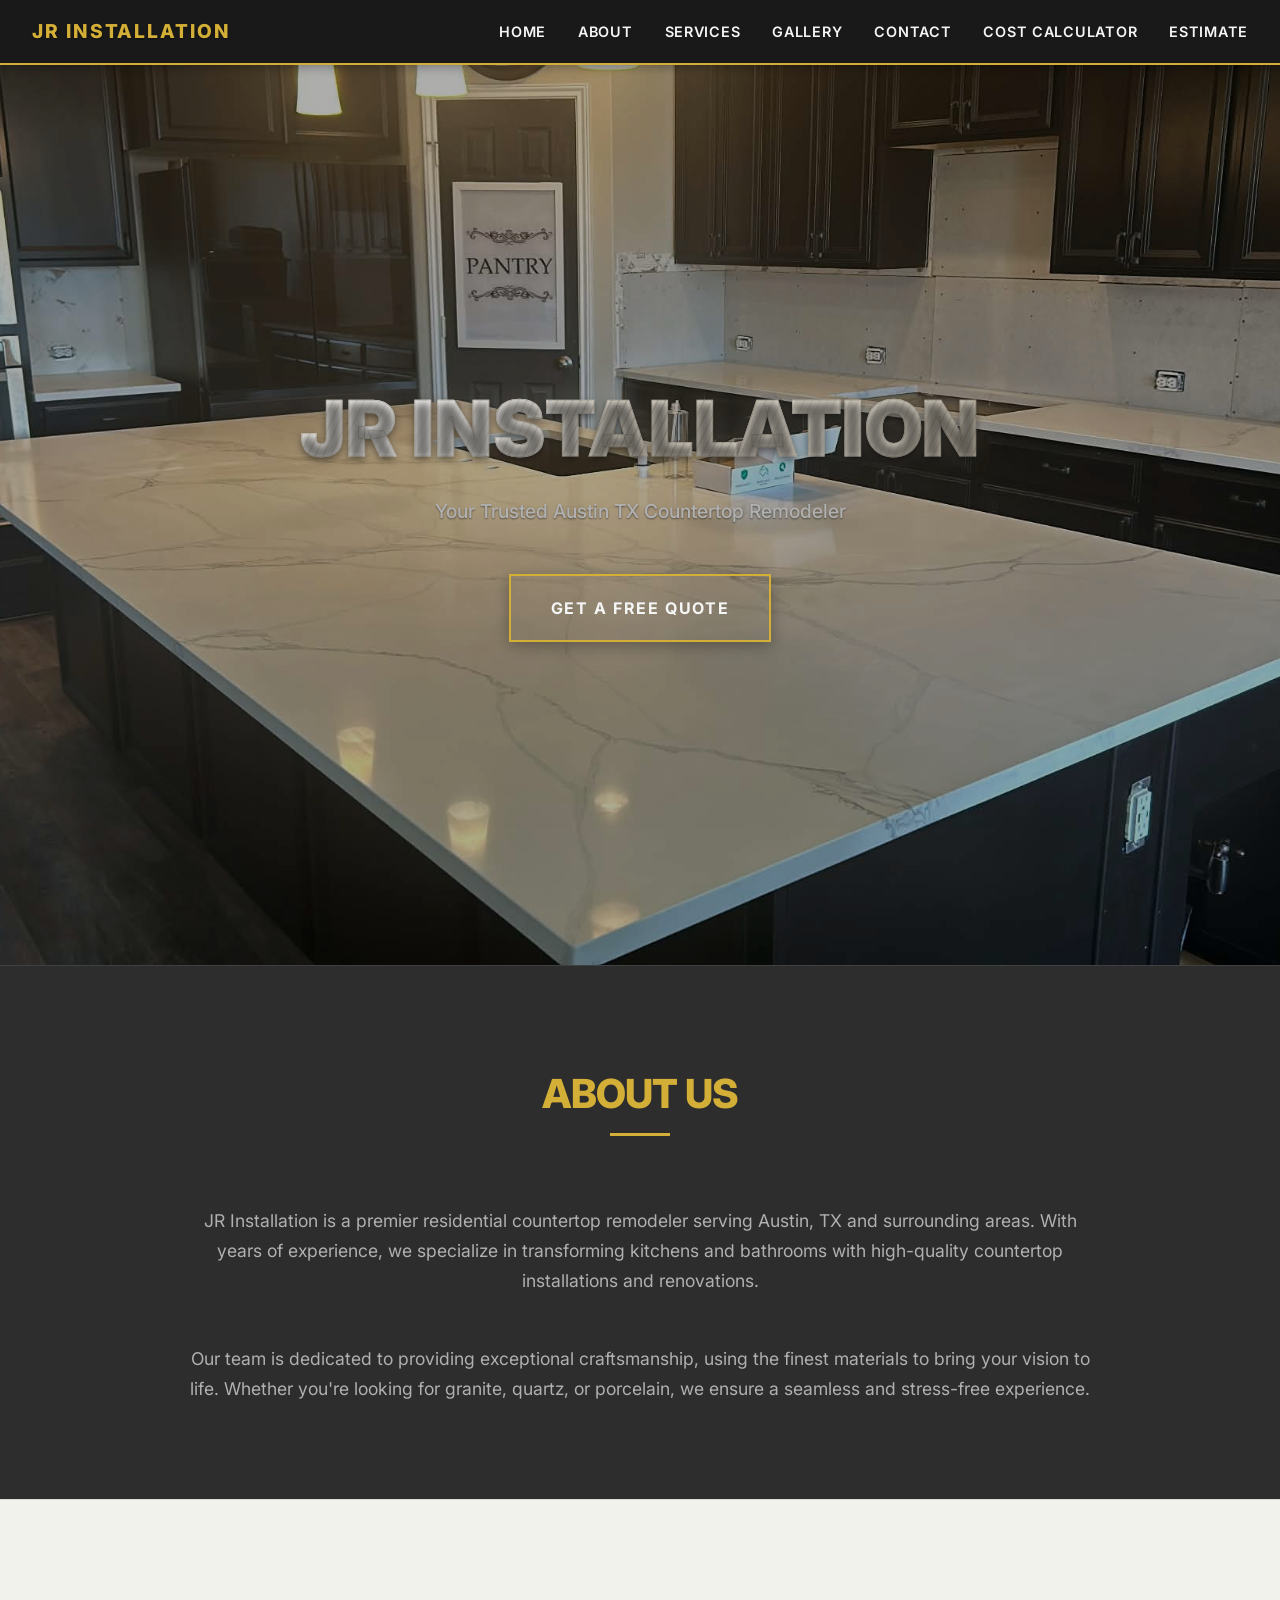
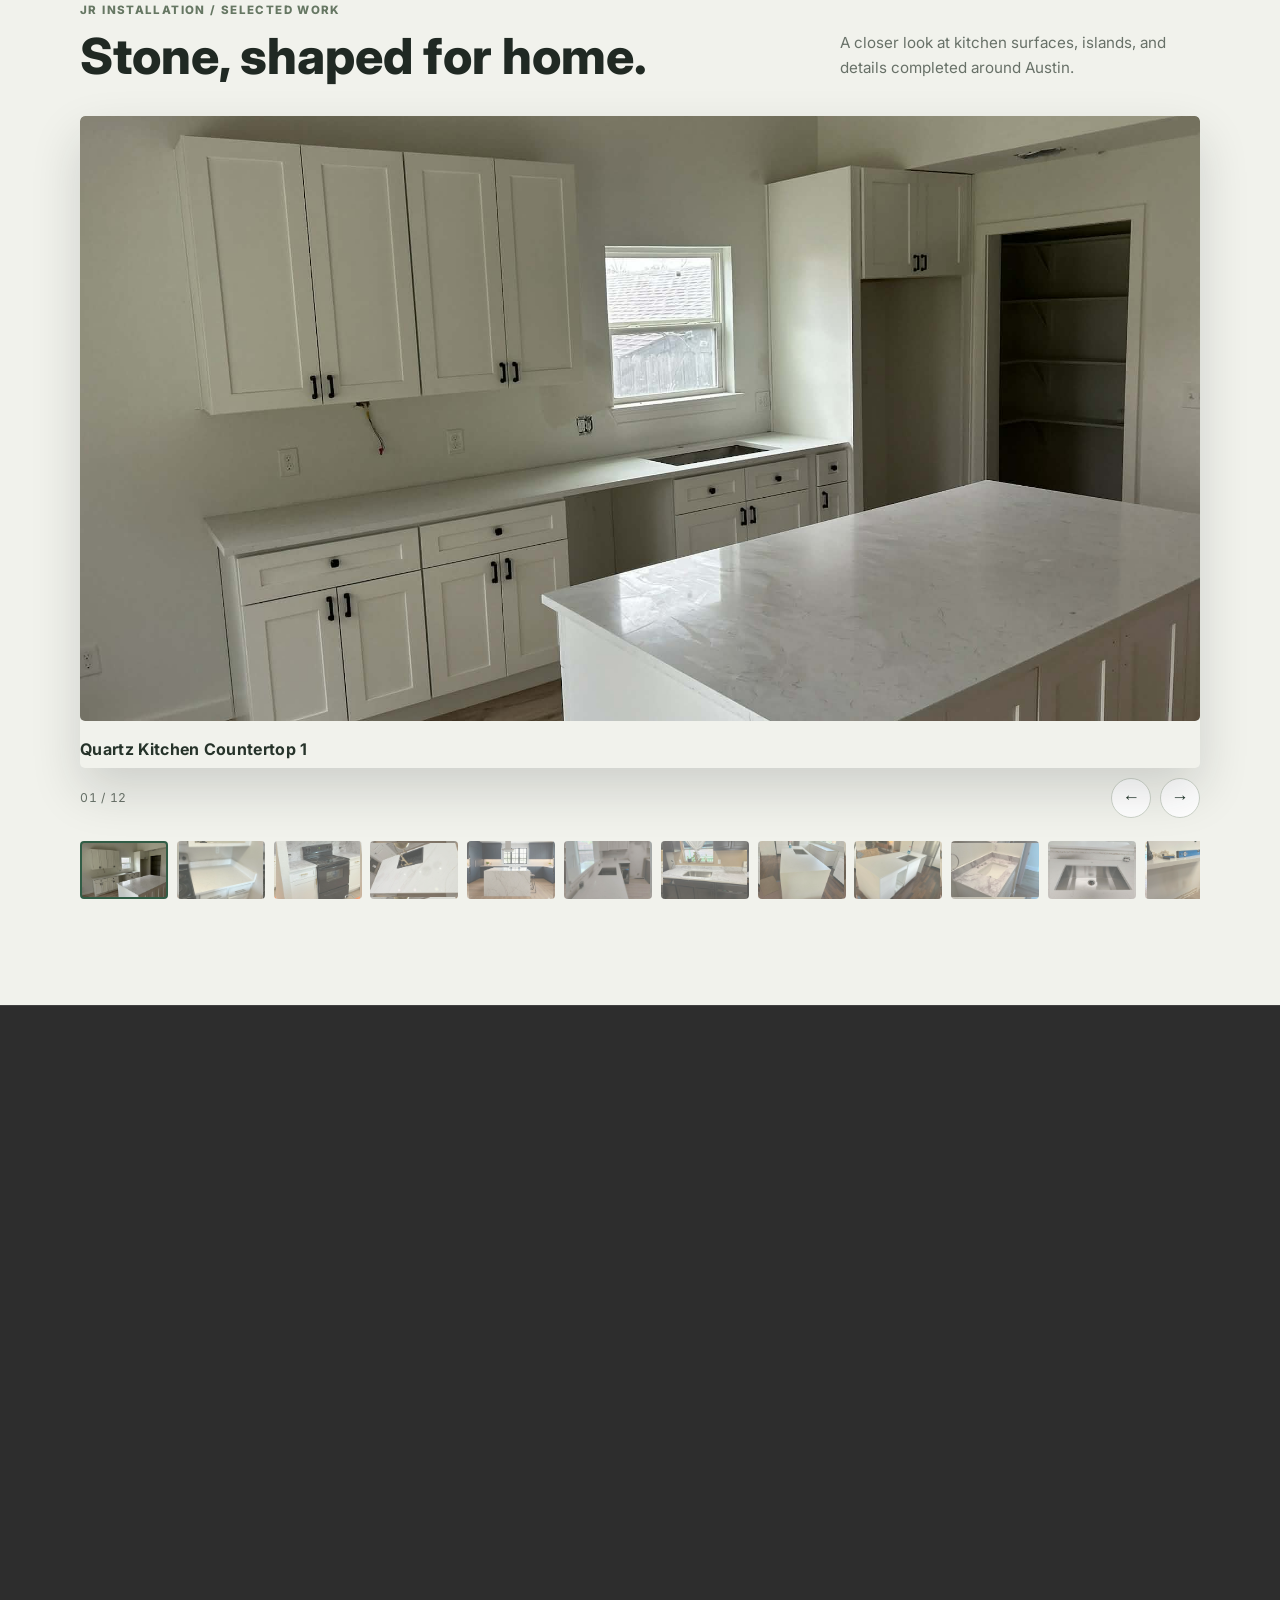
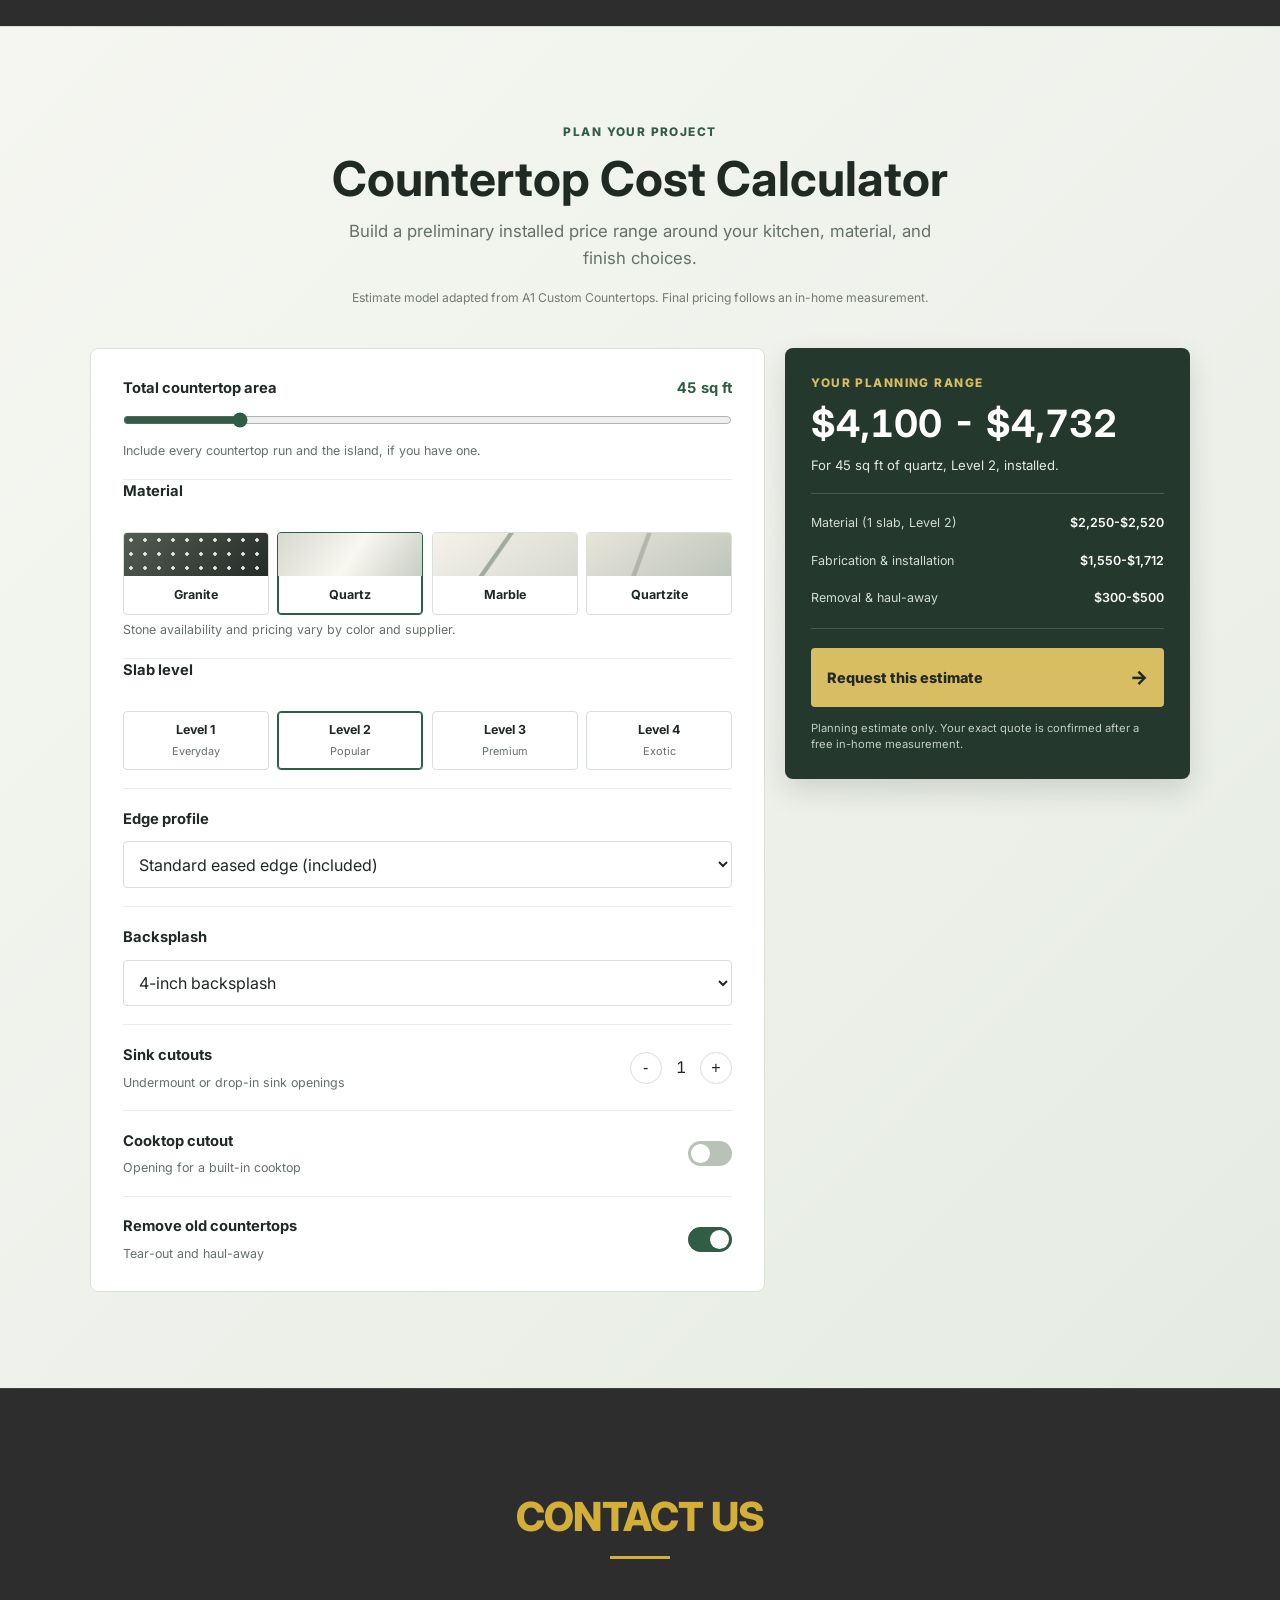
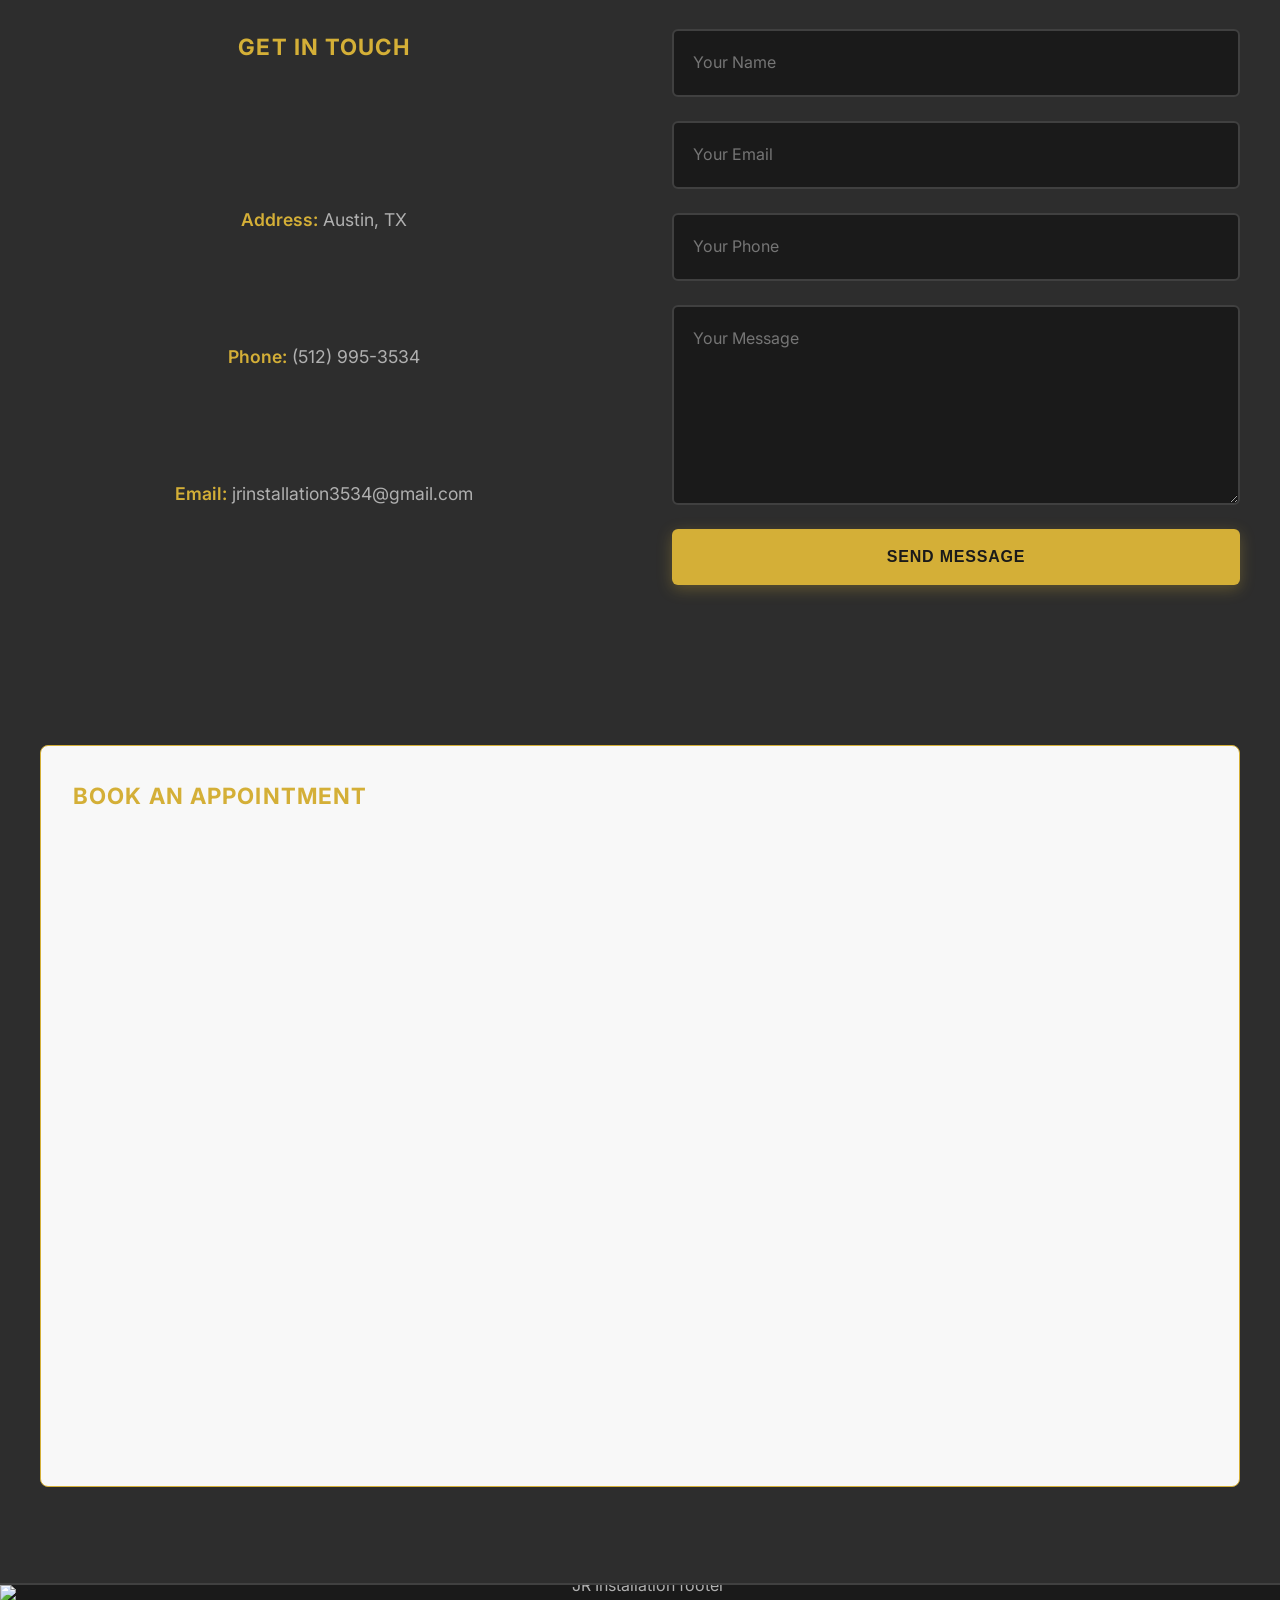
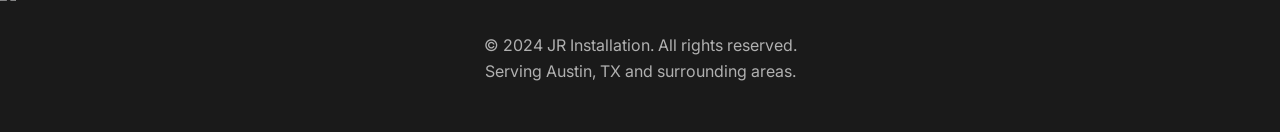
==== commit b65677ef: "Add files via upload" ====
--- a/index.html
+++ b/index.html
@@ -5,7 +5,7 @@
     <meta name="viewport" content="width=device-width, initial-scale=1.0">
     <title>JR Installation — Residential Countertop Remodeler</title>
     <link href="https://fonts.googleapis.com/css2?family=Inter:wght@400;500;600;700&display=swap" rel="stylesheet">
-    <link rel="stylesheet" href="palette.css">
+    <link rel="stylesheet" href="styles.css">
 </head>
 <body>
     <header>
@@ -19,6 +19,7 @@
                 <li><a href="#services">Services</a></li>
                 <li><a href="#gallery">Gallery</a></li>
                 <li><a href="#contact">Contact</a></li>
+                <li><a href="#calculator">Cost Calculator</a></li>
                 <li><a href="#estimate">Estimate</a></li>
             </ul>
                <button class="burger-menu" aria-label="Toggle navigation menu">
@@ -30,6 +31,9 @@
     </header>
 
     <section id="home" class="palette-hero">
+        <video class="palette-hero-video" autoplay loop muted playsinline poster="media/Ex-Bck.jpg" aria-hidden="true" tabindex="-1">
+            <source src="media/hero-video.mp4" type="video/mp4">
+        </video>
         <div class="palette-hero-content">
             <h1>JR Installation</h1>
             <p>Your Trusted Austin TX Countertop Remodeler</p>
@@ -47,7 +51,13 @@
 
     <section id="gallery" class="palette-gallery">
         <div class="container">
-            <h2>Gallery</h2>
+            <div class="gallery-heading">
+                <div>
+                    <span class="gallery-eyebrow">JR Installation / Selected work</span>
+                    <h2>Stone, shaped for home.</h2>
+                </div>
+                <p>A closer look at kitchen surfaces, islands, and details completed around Austin.</p>
+            </div>
             <div class="gallery-slider">
                 <div class="gallery-track">
                     <div class="gallery-slide active">
@@ -148,6 +158,7 @@
                     </div>
                 </div>
                 <div class="gallery-controls" aria-label="Gallery controls">
+                    <span class="gallery-count" aria-live="polite">01 / 12</span>
                     <button class="gallery-control gallery-prev" type="button" aria-label="Previous image">&#8592;</button>
                     <button class="gallery-control gallery-next" type="button" aria-label="Next image">&#8594;</button>
                 </div>
@@ -189,6 +200,77 @@
         </div>
     </section>
 
+    <section class="jr-calc" id="calculator" aria-labelledby="jr-calc-title">
+        <div class="container">
+            <div class="jr-calc-heading">
+                <span class="jr-calc-kicker">Plan your project</span>
+                <h2 id="jr-calc-title">Countertop Cost Calculator</h2>
+                <p>Build a preliminary installed price range around your kitchen, material, and finish choices.</p>
+                <span class="jr-calc-credit">Estimate model adapted from A1 Custom Countertops. Final pricing follows an in-home measurement.</span>
+            </div>
+            <div class="jr-calc-layout">
+                <div class="jr-calc-controls">
+                    <div class="jr-calc-field">
+                        <label class="jr-calc-label" for="jr-sqft"><span>Total countertop area</span><strong id="jr-sqft-value">45 sq ft</strong></label>
+                        <input id="jr-sqft" type="range" min="10" max="200" step="1" value="45">
+                        <p class="jr-calc-help">Include every countertop run and the island, if you have one.</p>
+                    </div>
+                    <fieldset class="jr-calc-field">
+                        <legend class="jr-calc-label">Material</legend>
+                        <div class="jr-calc-materials" role="group" aria-label="Choose a material">
+                            <button class="jr-calc-material" type="button" data-jr-material="granite" aria-pressed="false"><span class="jr-calc-swatch jr-swatch-granite" aria-hidden="true"></span><span>Granite</span></button>
+                            <button class="jr-calc-material" type="button" data-jr-material="quartz" aria-pressed="true"><span class="jr-calc-swatch jr-swatch-quartz" aria-hidden="true"></span><span>Quartz</span></button>
+                            <button class="jr-calc-material" type="button" data-jr-material="marble" aria-pressed="false"><span class="jr-calc-swatch jr-swatch-marble" aria-hidden="true"></span><span>Marble</span></button>
+                            <button class="jr-calc-material" type="button" data-jr-material="quartzite" aria-pressed="false"><span class="jr-calc-swatch jr-swatch-quartzite" aria-hidden="true"></span><span>Quartzite</span></button>
+                        </div>
+                        <p class="jr-calc-help">Stone availability and pricing vary by color and supplier.</p>
+                    </fieldset>
+                    <fieldset class="jr-calc-field">
+                        <legend class="jr-calc-label">Slab level</legend>
+                        <div class="jr-calc-levels" role="group" aria-label="Choose a slab level">
+                            <button class="jr-calc-level" type="button" data-jr-level="1" aria-pressed="false"><strong>Level 1</strong><span>Everyday</span></button>
+                            <button class="jr-calc-level" type="button" data-jr-level="2" aria-pressed="true"><strong>Level 2</strong><span>Popular</span></button>
+                            <button class="jr-calc-level" type="button" data-jr-level="3" aria-pressed="false"><strong>Level 3</strong><span>Premium</span></button>
+                            <button class="jr-calc-level" type="button" data-jr-level="4" aria-pressed="false"><strong>Level 4</strong><span>Exotic</span></button>
+                        </div>
+                    </fieldset>
+                    <div class="jr-calc-field jr-calc-selects">
+                        <label class="jr-calc-label" for="jr-edge">Edge profile</label>
+                        <select id="jr-edge"><option value="standard">Standard eased edge (included)</option><option value="beveled">Beveled or bullnose</option><option value="ogee">Ogee / decorative</option><option value="mitered-apron">Mitered apron edge</option><option value="waterfall">Waterfall edge</option></select>
+                    </div>
+                    <div class="jr-calc-field jr-calc-selects">
+                        <label class="jr-calc-label" for="jr-backsplash">Backsplash</label>
+                        <select id="jr-backsplash"><option value="standard">4-inch backsplash</option><option value="full-height">Full-height splash</option></select>
+                    </div>
+                    <div class="jr-calc-field jr-calc-row">
+                        <div><span class="jr-calc-label">Sink cutouts</span><p class="jr-calc-help">Undermount or drop-in sink openings</p></div>
+                        <div class="jr-calc-stepper"><button type="button" data-jr-step="sink" data-jr-dir="-1" aria-label="Decrease sink cutouts">-</button><output id="jr-sink-value" aria-live="polite">1</output><button type="button" data-jr-step="sink" data-jr-dir="1" aria-label="Increase sink cutouts">+</button></div>
+                    </div>
+                    <div class="jr-calc-field jr-calc-row">
+                        <div><span class="jr-calc-label">Cooktop cutout</span><p class="jr-calc-help">Opening for a built-in cooktop</p></div>
+                        <button class="jr-calc-switch" type="button" id="jr-cooktop" role="switch" aria-checked="false" aria-label="Cooktop cutout"></button>
+                    </div>
+                    <div class="jr-calc-field jr-calc-row">
+                        <div><span class="jr-calc-label">Remove old countertops</span><p class="jr-calc-help">Tear-out and haul-away</p></div>
+                        <button class="jr-calc-switch" type="button" id="jr-removal" role="switch" aria-checked="true" aria-label="Remove existing countertops"></button>
+                    </div>
+                </div>
+                <aside class="jr-calc-result" aria-live="polite" aria-label="Estimated countertop cost">
+                    <span class="jr-calc-result-kicker">Your planning range</span>
+                    <strong class="jr-calc-total" id="jr-result-range">$0 - $0</strong>
+                    <p class="jr-calc-summary">For <span id="jr-note-sqft">45</span> sq ft of <span id="jr-note-material">quartz</span>, Level <span id="jr-note-level">2</span>, installed.</p>
+                    <div class="jr-calc-breakdown">
+                        <div><span id="jr-material-label">Material (1 slab, Level 2)</span><b id="jr-material-cost">$0-$0</b></div>
+                        <div><span>Fabrication &amp; installation</span><b id="jr-install-cost">$0</b></div>
+                        <div><span>Removal &amp; haul-away</span><b id="jr-removal-cost">$300-$500</b></div>
+                    </div>
+                    <a class="jr-calc-cta" id="jr-calc-quote" href="#contact">Request this estimate <span aria-hidden="true">&rarr;</span></a>
+                    <p class="jr-calc-disclaimer">Planning estimate only. Your exact quote is confirmed after a free in-home measurement.</p>
+                </aside>
+            </div>
+        </div>
+    </section>
+
     <section id="contact" class="palette-contact">
         <div class="container">
             <h2>Contact Us</h2>
@@ -203,7 +285,7 @@
                     <input type="text" name="name" placeholder="Your Name" required>
                     <input type="email" name="email" placeholder="Your Email" required>
                     <input type="tel" name="phone" placeholder="Your Phone">
-                    <textarea name="message" placeholder="Your Message" required></textarea>
+                    <textarea id="contactMessage" name="message" placeholder="Your Message" required></textarea>
                     <button type="submit">Send Message</button>
                 </form>
             </div>
@@ -216,7 +298,7 @@
 
     <footer>
         <div class="footer-image">
-            <img src="media/Footer.jpg" alt="JR Installation footer">
+            <img src="media/truck.png" alt="JR Installation footer">
         </div>
         <div class="container">
             <p>&copy; 2024 JR Installation. All rights reserved.</p>
@@ -241,7 +323,17 @@
                 dot.classList.toggle('active', i === index);
             });
             currentSlide = index;
-        }
+            document.querySelector('.gallery-count').textContent =
+                String(index + 1).padStart(2, '0') + ' / ' + String(slides.length).padStart(2, '0');
+        }
+
+        dots.forEach((dot, index) => {
+            const image = slides[index].querySelector('img');
+            if (image) {
+                dot.style.backgroundImage = `url("${image.src}")`;
+                dot.setAttribute('aria-label', `Show ${image.alt}`);
+            }
+        });
 
         function showNext() {
             const nextIndex = (currentSlide + 1) % slides.length;
@@ -378,6 +470,42 @@
             swipeIndicatorTimeout = setTimeout(showSwipeIndicators, 3000);
         });
 
+        const revealGroups = [
+            ...document.querySelectorAll('#about .container'),
+            ...document.querySelectorAll('#gallery .container'),
+            ...document.querySelectorAll('#services .container'),
+            ...document.querySelectorAll('#contact .container')
+        ];
+
+        revealGroups.forEach((element) => {
+            element.classList.add('scroll-reveal');
+            element.style.removeProperty('--reveal-delay');
+        });
+
+        if ('IntersectionObserver' in window) {
+            const revealObserver = new IntersectionObserver((entries, observer) => {
+                entries.forEach((entry) => {
+                    if (!entry.isIntersecting) {
+                        return;
+                    }
+
+                    entry.target.classList.add('is-visible');
+                    observer.unobserve(entry.target);
+                });
+            }, {
+                threshold: 0.05,
+                rootMargin: '0px 0px 5% 0px'
+            });
+
+            revealGroups.forEach((element) => {
+                revealObserver.observe(element);
+            });
+        } else {
+            revealGroups.forEach((element) => {
+                element.classList.add('is-visible');
+            });
+        }
+
         // Start auto-scrolling
         if (isMobileDevice()) {
             showSwipeIndicators();
@@ -412,5 +540,81 @@
                }
            });
        </script>
+       <script>
+           (() => {
+               const calculator = document.querySelector('#calculator');
+               const query = (selector) => calculator.querySelector(selector);
+               const all = (selector) => Array.from(calculator.querySelectorAll(selector));
+               const state = { sqft: 45, material: 'quartz', level: 2, edge: 'standard', sink: 1, cooktop: 0, backsplash: 0, removal: 1 };
+               const slabPrices = { 1: 800, 2: 1500, 3: 3000, 4: 6000 };
+               const materialFactors = { granite: 0.94, quartz: 1, marble: 1.19, quartzite: 1.34 };
+               const edgePrices = { standard: [0, 0], beveled: [8, 15], ogee: [18, 30], 'mitered-apron': [55, 85], waterfall: [95, 145] };
+               const laborRates = { 1: 25, 2: 30, 3: 35, 4: 40 };
+               const money = (amount) => '$' + Math.round(amount).toLocaleString('en-US');
+               const moneyRange = (low, high) => Math.round(low) === Math.round(high) ? money(low) : money(low) + '-' + money(high);
+
+               function calculate() {
+                   const slabs = Math.max(1, Math.ceil(state.sqft / 54));
+                   const linearFeet = state.sqft / 54 * 19;
+                   const materialLow = slabs * slabPrices[state.level] * 1.5 * materialFactors[state.material];
+                   const materialHigh = materialLow * 1.12;
+                   const edge = edgePrices[state.edge];
+                   const edgeLow = state.edge === 'standard' ? 0 : linearFeet * edge[0];
+                   const edgeHigh = state.edge === 'standard' ? 0 : linearFeet * edge[1];
+                   const cutouts = (state.sink + state.cooktop) * 200;
+                   const splashLow = state.backsplash ? linearFeet * 20 : 0;
+                   const splashHigh = state.backsplash ? linearFeet * 35 : 0;
+                   const removalLow = state.removal ? 300 : 0;
+                   const removalHigh = state.removal ? 500 : 0;
+                   const laborLow = state.sqft * laborRates[state.level];
+                   const laborHigh = laborLow * 1.12;
+                   const installLow = Math.max(500, laborLow + edgeLow) + cutouts + splashLow;
+                   const installHigh = Math.max(1000, laborHigh + edgeHigh) + cutouts + splashHigh;
+                   const totalLow = materialLow + installLow + removalLow;
+                   const totalHigh = materialHigh + installHigh + removalHigh;
+
+                   query('#jr-result-range').textContent = money(totalLow) + ' - ' + money(totalHigh);
+                   query('#jr-note-sqft').textContent = state.sqft;
+                   query('#jr-note-material').textContent = state.material;
+                   query('#jr-note-level').textContent = state.level;
+                   query('#jr-material-label').textContent = `Material (${slabs} slab${slabs > 1 ? 's' : ''}, Level ${state.level})`;
+                   query('#jr-material-cost').textContent = money(materialLow) + '-' + money(materialHigh);
+                   query('#jr-install-cost').textContent = moneyRange(installLow, installHigh);
+                   query('#jr-removal-cost').textContent = state.removal ? money(removalLow) + '-' + money(removalHigh) : '$0';
+                   query('#jr-sqft-value').textContent = state.sqft + ' sq ft';
+               }
+
+               query('#jr-sqft').addEventListener('input', (event) => { state.sqft = Number(event.target.value); calculate(); });
+               all('[data-jr-material]').forEach((button) => button.addEventListener('click', () => {
+                   all('[data-jr-material]').forEach((choice) => choice.setAttribute('aria-pressed', 'false'));
+                   button.setAttribute('aria-pressed', 'true');
+                   state.material = button.dataset.jrMaterial;
+                   calculate();
+               }));
+               all('[data-jr-level]').forEach((button) => button.addEventListener('click', () => {
+                   all('[data-jr-level]').forEach((choice) => choice.setAttribute('aria-pressed', 'false'));
+                   button.setAttribute('aria-pressed', 'true');
+                   state.level = Number(button.dataset.jrLevel);
+                   calculate();
+               }));
+               query('#jr-edge').addEventListener('change', (event) => { state.edge = event.target.value; calculate(); });
+               query('#jr-backsplash').addEventListener('change', (event) => { state.backsplash = event.target.value === 'full-height' ? 1 : 0; calculate(); });
+               all('[data-jr-step="sink"]').forEach((button) => button.addEventListener('click', () => {
+                   state.sink = Math.max(0, Math.min(4, state.sink + Number(button.dataset.jrDir)));
+                   query('#jr-sink-value').textContent = state.sink;
+                   calculate();
+               }));
+               ['cooktop', 'removal'].forEach((name) => query('#jr-' + name).addEventListener('click', (event) => {
+                   state[name] = state[name] ? 0 : 1;
+                   event.currentTarget.setAttribute('aria-checked', String(Boolean(state[name])));
+                   calculate();
+               }));
+               query('#jr-calc-quote').addEventListener('click', () => {
+                   const message = document.querySelector('#contactMessage');
+                   message.value = `I'd like a quote based on my countertop calculator estimate.\nEstimated range: ${query('#jr-result-range').textContent}\nArea: ${state.sqft} sq ft\nMaterial: ${state.material}, Level ${state.level}\nEdge: ${state.edge}\nBacksplash: ${state.backsplash ? 'Full-height' : '4-inch'}\nSink cutouts: ${state.sink}\nCooktop cutout: ${state.cooktop ? 'Yes' : 'No'}\nOld countertop removal: ${state.removal ? 'Yes' : 'No'}`;
+               });
+               calculate();
+           })();
+       </script>
 </body>
 </html>
--- a/styles.css
+++ b/styles.css
@@ -0,0 +1,1102 @@
+* {
+    margin: 0;
+    padding: 0;
+    box-sizing: border-box;
+}
+
+:root {
+    --construction-dark: #1a1a1a;
+    --construction-gray: #2d2d2d;
+    --construction-steel: #404040;
+    --construction-accent: #d4af37;
+    --construction-text: #f5f5f5;
+    --construction-muted: #b0b0b0;
+    font-family: 'Inter', sans-serif;
+}
+
+html {
+    scroll-behavior: smooth;
+}
+
+body {
+    background: var(--construction-dark);
+    color: var(--construction-text);
+    line-height: 1.6;
+    font-weight: 400;
+}
+
+.container {
+    width: min(1200px, calc(100% - 40px));
+    margin: 0 auto;
+}
+
+header {
+    position: sticky;
+    top: 0;
+    z-index: 20;
+    background: rgba(26, 26, 26, 0.95);
+    backdrop-filter: blur(16px);
+    border-bottom: 2px solid var(--construction-accent);
+    box-shadow: 0 2px 10px rgba(0, 0, 0, 0.3);
+}
+
+nav {
+    display: flex;
+    align-items: center;
+    justify-content: space-between;
+    padding: 1rem 2rem;
+}
+
+.palette-logo a {
+    color: var(--construction-accent);
+    text-decoration: none;
+    font-weight: 800;
+    font-size: 1.2rem;
+    letter-spacing: 0.1em;
+    text-transform: uppercase;
+    text-shadow: 0 1px 2px rgba(0, 0, 0, 0.5);
+}
+
+.palette-nav-links {
+    display: flex;
+    gap: 2rem;
+    list-style: none;
+    flex-wrap: wrap;
+}
+
+.palette-nav-links a {
+    color: var(--construction-text);
+    text-decoration: none;
+    font-weight: 600;
+    font-size: 0.9rem;
+    letter-spacing: 0.05em;
+    text-transform: uppercase;
+    transition: color 0.3s ease;
+    padding: 0.5rem 0;
+    border-bottom: 2px solid transparent;
+}
+
+.palette-nav-links a:hover {
+    color: var(--construction-accent);
+    border-bottom-color: var(--construction-accent);
+}
+    .burger-menu {
+        display: none;
+        flex-direction: column;
+        justify-content: space-around;
+        width: 30px;
+        height: 24px;
+        background: transparent;
+        border: none;
+        cursor: pointer;
+        padding: 0;
+        z-index: 1001;
+    }
+    .burger-line {
+        display: block;
+        width: 100%;
+        height: 3px;
+        background: var(--construction-text);
+        border-radius: 2px;
+        transition: all 0.3s ease;
+        transform-origin: center;
+    }
+    .burger-menu.active .burger-line:nth-child(1) {
+        transform: rotate(45deg) translate(6px, 6px);
+    }
+    .burger-menu.active .burger-line:nth-child(2) {
+        opacity: 0;
+    }
+    .burger-menu.active .burger-line:nth-child(3) {
+        transform: rotate(-45deg) translate(6px, -6px);
+    }
+    .palette-nav-links.active {
+        display: flex;
+        flex-direction: column;
+        position: absolute;
+        top: 100%;
+        left: 0;
+        right: 0;
+        background: rgba(26, 26, 26, 0.98);
+        backdrop-filter: blur(16px);
+        padding: 2rem;
+        gap: 1.5rem;
+        border-bottom: 2px solid var(--construction-accent);
+        box-shadow: 0 4px 20px rgba(0, 0, 0, 0.5);
+        animation: slideDown 0.3s ease-out;
+    }
+    .palette-nav-links.active li {
+        text-align: center;
+    }
+    .palette-nav-links.active a {
+        font-size: 1.1rem;
+        padding: 0.75rem 0;
+        border-bottom: 2px solid transparent;
+        transition: all 0.3s ease;
+    }
+    .palette-nav-links.active a:hover {
+        color: var(--construction-accent);
+        border-bottom-color: var(--construction-accent);
+        transform: translateY(-2px);
+    }
+    @keyframes slideDown {
+        from {
+            opacity: 0;
+            transform: translateY(-20px);
+        }
+        to {
+            opacity: 1;
+            transform: translateY(0);
+        }
+    }
+
+.palette-hero {
+    min-height: 100vh;
+    display: flex;
+    align-items: center;
+    justify-content: center;
+    padding: 8rem 2rem;
+    background: linear-gradient(135deg, var(--construction-dark) 0%, var(--construction-gray) 100%);
+    position: relative;
+    overflow: hidden;
+}
+
+.palette-hero-video {
+    position: absolute;
+    inset: 0;
+    width: 100%;
+    height: 100%;
+    object-fit: cover;
+    z-index: 0;
+}
+
+.palette-hero::before {
+    content: '';
+    position: absolute;
+    top: 0;
+    left: 0;
+    right: 0;
+    bottom: 0;
+    background: rgba(0, 0, 0, 0.32);
+    z-index: 1;
+}
+
+.palette-hero-content {
+    position: relative;
+    z-index: 2;
+    max-width: 800px;
+    text-align: center;
+    padding: 0 2rem;
+}
+
+.palette-hero-content h1 {
+    font-size: clamp(3rem, 6vw, 5rem);
+    font-weight: 900;
+    line-height: 1.1;
+    letter-spacing: 0.01em;
+    margin-bottom: 1.5rem;
+    text-transform: uppercase;
+    color: #e7e3db;
+    background-image:
+        radial-gradient(circle at 18% 24%, rgba(255, 255, 255, 0.92) 0%, rgba(255, 255, 255, 0) 34%),
+        radial-gradient(circle at 78% 72%, rgba(240, 235, 225, 0.85) 0%, rgba(240, 235, 225, 0) 32%),
+        repeating-linear-gradient(115deg, rgba(142, 124, 98, 0.26) 0 2px, rgba(255, 255, 255, 0.06) 2px 7px),
+        linear-gradient(160deg, #f8f6f0 0%, #e2ddd2 46%, #c4bba8 100%);
+    -webkit-background-clip: text;
+    background-clip: text;
+    color: transparent;
+    -webkit-text-stroke: 1px rgba(50, 40, 30, 0.2);
+    text-shadow: 0 3px 8px rgba(0, 0, 0, 0.55), 0 0 20px rgba(255, 245, 220, 0.16);
+}
+
+.palette-hero-content p {
+    font-size: 1.2rem;
+    font-weight: 500;
+    color: var(--construction-muted);
+    max-width: 600px;
+    margin: 0 auto 3rem;
+    text-shadow: 0 1px 2px rgba(0, 0, 0, 0.5);
+}
+
+.button {
+    display: inline-flex;
+    align-items: center;
+    justify-content: center;
+    padding: 1.2rem 2.5rem;
+    border: 2px solid var(--construction-accent);
+    color: var(--construction-text);
+    background: transparent;
+    text-decoration: none;
+    font-weight: 700;
+    font-size: 1rem;
+    text-transform: uppercase;
+    letter-spacing: 0.1em;
+    transition: all 0.3s ease;
+    box-shadow: 0 4px 15px rgba(0, 0, 0, 0.3);
+}
+
+.button:hover {
+    background: var(--construction-accent);
+    color: var(--construction-dark);
+    transform: translateY(-2px);
+    box-shadow: 0 6px 20px rgba(212, 175, 55, 0.4);
+}
+
+.scroll-reveal {
+    opacity: 0;
+    transform: translateY(40px);
+    transition: opacity 0.7s ease, transform 0.7s ease;
+    transition-delay: var(--reveal-delay, 0ms);
+    will-change: opacity, transform;
+}
+
+.scroll-reveal.is-visible {
+    opacity: 1;
+    transform: translateY(0);
+}
+
+@media (prefers-reduced-motion: reduce) {
+    .scroll-reveal,
+    .scroll-reveal.is-visible {
+        opacity: 1;
+        transform: none;
+        transition: none;
+    }
+}
+
+.palette-about,
+.palette-services,
+.palette-gallery,
+.palette-contact {
+    padding: 6rem 0;
+    background: var(--construction-gray);
+    border-top: 1px solid var(--construction-steel);
+}
+
+.palette-about .container,
+.palette-services .container,
+.palette-gallery .container,
+.palette-contact .container {
+    display: grid;
+    gap: 3rem;
+}
+
+.palette-about h2,
+.palette-services h2,
+.palette-gallery h2,
+.palette-contact h2 {
+    font-size: 2.5rem;
+    font-weight: 800;
+    letter-spacing: -0.02em;
+    text-transform: uppercase;
+    color: var(--construction-accent);
+    text-align: center;
+    margin-bottom: 2rem;
+    position: relative;
+}
+
+.palette-about h2::after,
+.palette-services h2::after,
+.palette-gallery h2::after,
+.palette-contact h2::after {
+    content: '';
+    position: absolute;
+    bottom: -10px;
+    left: 50%;
+    transform: translateX(-50%);
+    width: 60px;
+    height: 3px;
+    background: var(--construction-accent);
+}
+
+.palette-about p,
+.palette-services p,
+.palette-contact p {
+    max-width: 900px;
+    color: var(--construction-muted);
+    font-size: 1.1rem;
+    line-height: 1.7;
+    text-align: center;
+    margin: 0 auto;
+}
+
+.palette-swatches {
+    display: grid;
+    gap: 2rem;
+    grid-template-columns: repeat(auto-fit, minmax(250px, 1fr));
+    margin-top: 3rem;
+}
+
+.swatch {
+    padding: 2.5rem;
+    border-radius: 8px;
+    border: 2px solid var(--construction-steel);
+    background: var(--construction-dark);
+    box-shadow: 0 8px 25px rgba(0, 0, 0, 0.4);
+    transition: transform 0.3s ease, box-shadow 0.3s ease;
+}
+
+.swatch:hover {
+    transform: translateY(-5px);
+    box-shadow: 0 12px 35px rgba(0, 0, 0, 0.6);
+}
+
+.swatch span {
+    display: block;
+    margin-bottom: 1rem;
+    text-transform: uppercase;
+    letter-spacing: 0.15em;
+    font-size: 0.9rem;
+    color: var(--construction-accent);
+    font-weight: 600;
+}
+
+.swatch strong {
+    font-size: 1.4rem;
+    font-weight: 700;
+}
+
+.swatch-ivory {
+    background: linear-gradient(135deg, #2a2a2a 0%, #1f1f1f 100%);
+}
+
+.swatch-stone {
+    background: linear-gradient(135deg, #333333 0%, #262626 100%);
+}
+
+.swatch-graphite {
+    background: linear-gradient(135deg, #1a1a1a 0%, #0f0f0f 100%);
+    color: var(--construction-text);
+}
+
+.swatch-bronze {
+    background: linear-gradient(135deg, #2d2d2d 0%, #1c1c1c 100%);
+}
+
+.service-grid {
+    display: grid;
+    gap: 2rem;
+    grid-template-columns: repeat(auto-fit, minmax(280px, 1fr));
+}
+
+.service-item {
+    padding: 2.5rem;
+    border-radius: 8px;
+    border: 2px solid var(--construction-steel);
+    background: var(--construction-dark);
+    box-shadow: 0 8px 25px rgba(0, 0, 0, 0.4);
+    transition: all 0.3s ease;
+    display: flex;
+    flex-direction: column;
+    justify-content: flex-start;
+}
+
+.service-item:hover {
+    border-color: var(--construction-accent);
+    transform: translateY(-3px);
+    box-shadow: 0 12px 35px rgba(0, 0, 0, 0.6);
+}
+
+.service-item h3 {
+    font-size: 1.4rem;
+    font-weight: 700;
+    margin: 0 0 1rem;
+    color: var(--construction-accent);
+    text-transform: uppercase;
+    letter-spacing: 0.05em;
+    text-align: center;
+}
+
+.service-item p {
+    flex: 1;
+    display: flex;
+    align-items: center;
+    justify-content: center;
+    color: var(--construction-muted);
+    line-height: 1.6;
+    margin: 0;
+    text-align: center;
+}
+
+.gallery-slider {
+    position: relative;
+    width: min(960px, 100%);
+    margin: 0 auto 2rem;
+    padding: 0.7rem;
+    border-radius: 20px;
+    border: 1px solid rgba(212, 175, 55, 0.25);
+    background: rgba(16, 16, 16, 0.9);
+    box-shadow: 0 14px 32px rgba(0, 0, 0, 0.35);
+}
+
+.gallery-track {
+    width: 100%;
+    overflow: hidden;
+    border-radius: 14px;
+    position: relative;
+    border: 1px solid rgba(255, 255, 255, 0.08);
+    box-shadow: 0 10px 24px rgba(0, 0, 0, 0.3);
+}
+
+.gallery-slide {
+    display: none;
+    width: 100%;
+    position: relative;
+    text-align: left;
+}
+
+.gallery-slide.active {
+    display: block;
+    animation: galleryReveal 0.28s ease both;
+}
+
+.gallery-slide img {
+    width: 100%;
+    aspect-ratio: 16 / 10;
+    height: auto;
+    object-fit: cover;
+    display: block;
+    border-radius: 14px;
+}
+
+.gallery-slide span {
+    position: absolute;
+    left: 0;
+    right: 0;
+    bottom: 0;
+    padding: 1.1rem 1.25rem;
+    background: linear-gradient(to top, rgba(0, 0, 0, 0.75), rgba(0, 0, 0, 0));
+    font-size: 1rem;
+    font-weight: 600;
+    letter-spacing: 0.02em;
+    color: #f2f2f2;
+}
+
+.gallery-controls {
+    position: absolute;
+    top: 50%;
+    left: 0;
+    right: 0;
+    transform: translateY(-50%);
+    display: flex;
+    justify-content: space-between;
+    align-items: center;
+    padding: 0 1.25rem;
+    pointer-events: none;
+    z-index: 11;
+}
+
+.gallery-control {
+    width: 44px;
+    height: 44px;
+    border-radius: 999px;
+    border: 1px solid rgba(255, 255, 255, 0.45);
+    background: rgba(10, 10, 10, 0.45);
+    color: var(--construction-text);
+    font-size: 1.3rem;
+    line-height: 1;
+    display: inline-flex;
+    align-items: center;
+    justify-content: center;
+    cursor: pointer;
+    pointer-events: auto;
+    backdrop-filter: blur(8px);
+    transition: transform 0.2s ease, border-color 0.2s ease, background-color 0.2s ease;
+}
+
+.gallery-control:hover {
+    transform: translateY(-2px) scale(1.04);
+    border-color: var(--construction-accent);
+    background: rgba(10, 10, 10, 0.72);
+}
+
+.gallery-control:active {
+    transform: translateY(0);
+}
+
+.gallery-control:focus-visible {
+    outline: 2px solid var(--construction-accent);
+    outline-offset: 2px;
+}
+
+.swipe-indicator {
+    position: absolute;
+    top: 50%;
+    left: 50%;
+    transform: translate(-50%, -50%);
+    text-align: center;
+    display: none;
+    flex-direction: column;
+    align-items: center;
+    z-index: 10;
+    pointer-events: none;
+    animation: swipeHint 3s ease-in-out infinite;
+    animation-delay: 2s;
+}
+
+.swipe-hand {
+    font-size: 2rem;
+    margin-bottom: 0.5rem;
+    animation: swipeHand 2s ease-in-out infinite;
+    animation-delay: 2s;
+}
+
+.swipe-text {
+    background: rgba(0, 0, 0, 0.8);
+    color: var(--construction-text);
+    padding: 0.5rem 1rem;
+    border-radius: 20px;
+    font-size: 0.9rem;
+    font-weight: 600;
+    text-transform: uppercase;
+    letter-spacing: 0.05em;
+    backdrop-filter: blur(10px);
+}
+
+.gallery-dots {
+    display: flex;
+    justify-content: center;
+    gap: 0.55rem;
+    margin-top: 1rem;
+}
+
+.gallery-dot {
+    width: 12px;
+    height: 12px;
+    border-radius: 999px;
+    border: none;
+    background: rgba(255, 255, 255, 0.25);
+    cursor: pointer;
+    transition: background-color 0.25s ease, transform 0.25s ease, width 0.25s ease;
+}
+
+.gallery-dot.active,
+.gallery-dot:hover {
+    background: var(--construction-accent);
+    width: 22px;
+    transform: none;
+}
+
+@keyframes galleryReveal {
+    from {
+        opacity: 0;
+        transform: scale(1.01);
+    }
+    to {
+        opacity: 1;
+        transform: scale(1);
+    }
+}
+
+.contact-content {
+    display: grid;
+    grid-template-columns: 1fr 1fr;
+    gap: 4rem;
+    margin-bottom: 3rem;
+}
+
+.contact-info {
+    display: grid;
+    gap: 2rem;
+}
+
+.contact-info h2 {
+    margin-bottom: 1rem;
+}
+
+.contact-info h3 {
+    text-align: center;
+    color: var(--construction-accent);
+    font-size: 1.4rem;
+    font-weight: 700;
+    text-transform: uppercase;
+    letter-spacing: 0.05em;
+    margin-bottom: 2rem;
+}
+
+.contact-info p {
+    color: var(--construction-muted);
+    font-size: 1.1rem;
+    line-height: 1.6;
+}
+
+.contact-info strong {
+    color: var(--construction-accent);
+    font-weight: 600;
+}
+
+.contact-form {
+    display: grid;
+    gap: 1.5rem;
+}
+
+.contact-form input,
+.contact-form textarea {
+    width: 100%;
+    padding: 1.2rem;
+    border: 2px solid var(--construction-steel);
+    border-radius: 6px;
+    font: inherit;
+    color: var(--construction-text);
+    background: var(--construction-dark);
+    transition: border-color 0.3s ease;
+}
+
+.contact-form input:focus,
+.contact-form textarea:focus {
+    outline: none;
+    border-color: var(--construction-accent);
+}
+
+.contact-form textarea {
+    min-height: 200px;
+    resize: vertical;
+}
+
+.contact-form button {
+    padding: 1.2rem 2rem;
+    border: none;
+    border-radius: 6px;
+    background: var(--construction-accent);
+    color: var(--construction-dark);
+    font-weight: 700;
+    font-size: 1rem;
+    text-transform: uppercase;
+    letter-spacing: 0.05em;
+    cursor: pointer;
+    transition: all 0.3s ease;
+    box-shadow: 0 4px 15px rgba(212, 175, 55, 0.3);
+}
+
+.contact-form button:hover {
+    background: #b8942c;
+    transform: translateY(-2px);
+    box-shadow: 0 6px 20px rgba(212, 175, 55, 0.5);
+}
+
+.booking-widget {
+    margin-top: 4rem;
+    background: #f8f8f8;
+    padding: 2rem;
+    border-radius: 8px;
+    border: 1px solid var(--construction-accent);
+}
+
+.booking-widget h3 {
+    margin-bottom: 2rem;
+    font-size: 1.4rem;
+    font-weight: 700;
+    color: var(--construction-accent);
+    text-transform: uppercase;
+    letter-spacing: 0.05em;
+}
+
+footer {
+    text-align: center;
+    color: var(--construction-muted);
+    background: var(--construction-dark);
+    border-top: 2px solid var(--construction-steel);
+}
+
+.footer-image {
+    width: 100%;
+    line-height: 0;
+}
+
+.footer-image img {
+    width: 100%;
+    max-height: 400px;
+    object-fit: cover;
+    object-position: center 55%;
+    display: block;
+}
+
+footer .container {
+    padding: 2rem 0 3rem;
+    display: flex;
+    flex-direction: column;
+    align-items: center;
+    justify-content: center;
+}
+
+@media (max-width: 920px) {
+    nav {
+        flex-wrap: wrap;
+        justify-content: center;
+    }
+
+    .contact-content {
+        grid-template-columns: 1fr;
+        gap: 3rem;
+    }
+
+    .palette-nav-links {
+        justify-content: center;
+    }
+}
+
+@media (max-width: 720px) {
+    .palette-hero {
+        padding: 6rem 1rem;
+        min-height: auto;
+    }
+
+    .palette-hero-content h1 {
+        font-size: 3.5rem;
+    }
+
+    .palette-nav-links {
+        gap: 1rem;
+    }
+
+    .palette-nav-links a {
+        font-size: 0.8rem;
+    }
+
+    .gallery-slider {
+        padding: 0.45rem;
+        border-radius: 14px;
+    }
+
+    .gallery-slide img {
+        aspect-ratio: 4 / 3;
+        border-radius: 10px;
+    }
+
+    .gallery-slide span {
+        padding: 0.85rem 0.95rem;
+        font-size: 0.9rem;
+    }
+
+    .gallery-controls {
+        display: none;
+    }
+
+    .swipe-indicator {
+        display: flex;
+    }
+}
+@media (max-width: 768px) {
+    .burger-menu {
+        display: flex;
+        margin-left: auto;
+    }
+
+    .palette-nav-links {
+        display: none;
+    }
+
+    nav {
+        position: relative;
+        flex-wrap: nowrap;
+        justify-content: space-between;
+    }
+}
+
+@keyframes fadeUp {
+    from {
+        opacity: 0;
+        transform: translateY(24px);
+    }
+    to {
+        opacity: 1;
+        transform: translateY(0);
+    }
+}
+
+@keyframes swipeHint {
+    0%, 100% {
+        opacity: 0;
+        transform: translate(-50%, -50%) scale(0.8);
+    }
+    10%, 90% {
+        opacity: 1;
+        transform: translate(-50%, -50%) scale(1);
+    }
+    50% {
+        opacity: 1;
+        transform: translate(-50%, -50%) scale(1.1);
+    }
+}
+
+@keyframes swipeHand {
+    0%, 100% {
+        transform: translateX(-20px);
+        opacity: 0.7;
+    }
+    25%, 75% {
+        transform: translateX(0px);
+        opacity: 1;
+    }
+    50% {
+        transform: translateX(20px);
+        opacity: 0.7;
+    }
+}
+
+.jr-calc {
+    --jr-calc-ink: #202923;
+    --jr-calc-muted: #657168;
+    --jr-calc-line: #d9e0d9;
+    --jr-calc-green: #315d46;
+    --jr-calc-paper: #eef1eb;
+    padding: 6rem 0;
+    color: var(--jr-calc-ink);
+    background: linear-gradient(135deg, #f5f6f1, var(--jr-calc-paper) 55%, #e5ebe2);
+    border-top: 1px solid #d4ddd3;
+}
+
+.jr-calc .container { display: block; }
+.jr-calc-heading { max-width: 760px; margin: 0 auto 2.5rem; text-align: center; }
+.jr-calc-kicker, .jr-calc-result-kicker { display: block; color: var(--jr-calc-green); font-size: 0.74rem; font-weight: 800; letter-spacing: 0.12em; text-transform: uppercase; }
+.jr-calc-heading h2 { margin: 0.65rem 0 0.8rem; color: var(--jr-calc-ink); font-size: clamp(2rem, 4vw, 3rem); line-height: 1.1; letter-spacing: 0; }
+.jr-calc-heading p { max-width: 600px; margin: 0 auto; color: var(--jr-calc-muted); font-size: 1.05rem; }
+.jr-calc-credit { display: block; margin-top: 1rem; color: #737b73; font-size: 0.76rem; }
+.jr-calc-layout { display: grid; grid-template-columns: minmax(0, 1.25fr) minmax(280px, 0.75fr); align-items: start; gap: 1.25rem; max-width: 1100px; margin: 0 auto; }
+.jr-calc-controls { padding: 1.75rem 2rem; border: 1px solid var(--jr-calc-line); border-radius: 8px; background: #fff; }
+.jr-calc-field { min-width: 0; margin: 0; padding: 1.15rem 0; border: 0; border-bottom: 1px solid #e9ede8; }
+.jr-calc-field:first-child { padding-top: 0; }
+.jr-calc-field:last-child { padding-bottom: 0; border-bottom: 0; }
+.jr-calc-label { display: flex; align-items: center; justify-content: space-between; gap: 1rem; width: 100%; margin: 0 0 0.65rem; color: var(--jr-calc-ink); font-size: 0.92rem; font-weight: 700; }
+.jr-calc-label strong { color: var(--jr-calc-green); font-variant-numeric: tabular-nums; }
+.jr-calc-help { margin: 0.4rem 0 0; color: var(--jr-calc-muted); font-size: 0.78rem; line-height: 1.45; }
+.jr-calc input[type="range"] { width: 100%; accent-color: var(--jr-calc-green); }
+.jr-calc-materials, .jr-calc-levels { display: grid; grid-template-columns: repeat(4, minmax(0, 1fr)); gap: 0.55rem; }
+.jr-calc-material, .jr-calc-level { min-width: 0; padding: 0; overflow: hidden; border: 1px solid var(--jr-calc-line); border-radius: 4px; background: #fff; color: var(--jr-calc-ink); cursor: pointer; font: inherit; }
+.jr-calc-material[aria-pressed="true"], .jr-calc-level[aria-pressed="true"] { border-color: var(--jr-calc-green); box-shadow: inset 0 0 0 1px var(--jr-calc-green); }
+.jr-calc-material > span:last-child { display: block; padding: 0.55rem 0.25rem; font-size: 0.78rem; font-weight: 700; }
+.jr-calc-swatch { display: block; height: 2.7rem; }
+.jr-swatch-granite { background: radial-gradient(circle, #e7e8e1 0 1.5px, transparent 2px), linear-gradient(135deg, #555c54, #252b27); background-size: 14px 14px, 100% 100%; }
+.jr-swatch-quartz { background: linear-gradient(125deg, #d7d8cf, #f8f7f0 52%, #c9cdc4); }
+.jr-swatch-marble { background: linear-gradient(125deg, transparent 43%, #72827399 44% 46%, transparent 47%), linear-gradient(145deg, #f5f2e9, #d7d9d0); }
+.jr-swatch-quartzite { background: linear-gradient(110deg, transparent 37%, #7b817866 38% 40%, transparent 41%), linear-gradient(145deg, #e7e5da, #bfc5bb); }
+.jr-calc-level { min-height: 58px; padding: 0.5rem 0.2rem; }
+.jr-calc-level strong, .jr-calc-level span { display: block; }
+.jr-calc-level strong { font-size: 0.78rem; }
+.jr-calc-level span { margin-top: 0.2rem; color: var(--jr-calc-muted); font-size: 0.68rem; }
+.jr-calc-selects select { width: 100%; padding: 0.7rem; border: 1px solid var(--jr-calc-line); border-radius: 4px; background: #fff; color: var(--jr-calc-ink); font: inherit; }
+.jr-calc-row { display: flex; align-items: center; justify-content: space-between; gap: 1rem; }
+.jr-calc-row > div:first-child { min-width: 0; }
+.jr-calc-row .jr-calc-label { margin-bottom: 0; }
+.jr-calc-stepper { display: flex; flex: none; align-items: center; gap: 0.7rem; }
+.jr-calc-stepper button { width: 32px; height: 32px; border: 1px solid var(--jr-calc-line); border-radius: 50%; background: #fff; color: var(--jr-calc-ink); cursor: pointer; font-size: 1rem; }
+.jr-calc-stepper output { min-width: 1rem; color: var(--jr-calc-ink); text-align: center; font-variant-numeric: tabular-nums; }
+.jr-calc-switch { position: relative; flex: none; width: 44px; height: 25px; border: 0; border-radius: 99px; background: #b9c1b8; cursor: pointer; }
+.jr-calc-switch::after { position: absolute; top: 3px; left: 3px; width: 19px; height: 19px; border-radius: 50%; background: #fff; content: ""; transition: transform 0.15s ease; }
+.jr-calc-switch[aria-checked="true"] { background: var(--jr-calc-green); }
+.jr-calc-switch[aria-checked="true"]::after { transform: translateX(19px); }
+.jr-calc button:focus-visible, .jr-calc select:focus-visible, .jr-calc input:focus-visible, .jr-calc-cta:focus-visible { outline: 2px solid #9a7820; outline-offset: 3px; }
+.jr-calc-result { position: sticky; top: 6rem; padding: 1.65rem; border-radius: 8px; background: #24382d; color: #f5f6f1; box-shadow: 0 12px 28px #20292325; }
+.jr-calc-result-kicker { color: #d8bd62; }
+.jr-calc-total { display: block; margin-top: 0.65rem; color: #fff; font-size: clamp(1.7rem, 3vw, 2.35rem); line-height: 1.1; font-variant-numeric: tabular-nums; }
+.jr-calc-summary { margin: 0.7rem 0 1.1rem; color: #e2e9e2; font-size: 0.82rem; line-height: 1.5; }
+.jr-calc-breakdown { padding: 0.65rem 0; border-top: 1px solid #ffffff2a; border-bottom: 1px solid #ffffff2a; }
+.jr-calc-breakdown div { display: flex; justify-content: space-between; gap: 1rem; padding: 0.55rem 0; color: #d1dbd2; font-size: 0.78rem; }
+.jr-calc-breakdown b { color: #fff; font-weight: 600; text-align: right; white-space: nowrap; }
+.jr-calc-cta { display: flex; align-items: center; justify-content: space-between; gap: 1rem; margin-top: 1.2rem; padding: 0.9rem 1rem; border-radius: 4px; background: #d8bd62; color: #202923; text-decoration: none; font-size: 0.9rem; font-weight: 800; }
+.jr-calc-cta:hover { background: #e7d48c; }
+.jr-calc-cta span { font-size: 1.2rem; }
+.jr-calc-disclaimer { margin: 0.8rem 0 0; color: #c2cec3; font-size: 0.7rem; line-height: 1.45; }
+
+@media (max-width: 860px) {
+    .jr-calc-layout { grid-template-columns: 1fr; }
+    .jr-calc-result { position: static; }
+}
+
+@media (max-width: 520px) {
+    .jr-calc { padding: 4rem 0; }
+    .jr-calc-controls { padding: 1.2rem; }
+    .jr-calc-materials, .jr-calc-levels { grid-template-columns: repeat(2, minmax(0, 1fr)); }
+    .jr-calc-result { padding: 1.3rem; }
+}
+
+@media (prefers-reduced-motion: reduce) {
+    .jr-calc-switch::after { transition: none; }
+}
+
+#gallery.palette-gallery {
+    background: #f1f2ec;
+    border-top-color: #d8ddd4;
+}
+
+#gallery .container {
+    display: block;
+}
+
+.gallery-heading {
+    display: grid;
+    grid-template-columns: minmax(0, 1fr) minmax(240px, 0.55fr);
+    align-items: end;
+    gap: 2rem;
+    max-width: 1120px;
+    margin: 0 auto 2rem;
+}
+
+.gallery-eyebrow {
+    color: #667763;
+    font-size: 0.72rem;
+    font-weight: 800;
+    letter-spacing: 0.12em;
+    text-transform: uppercase;
+}
+
+#gallery .gallery-heading h2 {
+    margin: 0.55rem 0 0;
+    color: #202923;
+    font-size: clamp(2rem, 4vw, 3.1rem);
+    line-height: 1.08;
+    letter-spacing: 0;
+    text-align: left;
+    text-transform: none;
+}
+
+#gallery .gallery-heading h2::after {
+    content: none;
+}
+
+.gallery-heading p {
+    max-width: 360px;
+    margin: 0 0 0.25rem auto;
+    color: #687168;
+    font-size: 0.95rem;
+    line-height: 1.65;
+}
+
+#gallery .gallery-slider {
+    width: min(1120px, 100%);
+    margin: 0 auto;
+    padding: 0;
+    border: 0;
+    border-radius: 0;
+    background: transparent;
+    box-shadow: none;
+}
+
+#gallery .gallery-track {
+    border: 0;
+    border-radius: 5px;
+    box-shadow: 0 22px 50px rgba(27, 34, 28, 0.16);
+}
+
+#gallery .gallery-slide img {
+    aspect-ratio: 1.85 / 1;
+    border-radius: 5px;
+}
+
+#gallery .gallery-slide > span {
+    position: static;
+    display: block;
+    padding: 1rem 0 0.3rem;
+    background: none;
+    color: #26332a;
+    font-size: 1rem;
+    font-weight: 700;
+}
+
+#gallery .gallery-controls {
+    position: static;
+    transform: none;
+    justify-content: flex-start;
+    gap: 0.55rem;
+    padding: 0.65rem 0 0;
+    pointer-events: auto;
+}
+
+.gallery-count {
+    margin-right: auto;
+    color: #687168;
+    font-size: 0.76rem;
+    font-variant-numeric: tabular-nums;
+    letter-spacing: 0.06em;
+}
+
+#gallery .gallery-control {
+    width: 40px;
+    height: 40px;
+    border: 1px solid #cbd2c8;
+    border-radius: 50%;
+    background: #fff;
+    color: #24382d;
+    font-size: 1.1rem;
+    backdrop-filter: none;
+}
+
+#gallery .gallery-control:hover {
+    transform: none;
+    border-color: #315d46;
+    background: #315d46;
+    color: #fff;
+}
+
+#gallery .gallery-control:focus-visible {
+    outline-color: #315d46;
+}
+
+#gallery .gallery-dots {
+    justify-content: flex-start;
+    gap: 0.55rem;
+    margin-top: 1.25rem;
+    padding: 0.15rem 0 0.65rem;
+    overflow-x: auto;
+    scrollbar-color: #aab4a8 transparent;
+    scrollbar-width: thin;
+}
+
+#gallery .gallery-dot {
+    flex: 0 0 88px;
+    width: 88px;
+    height: 58px;
+    border: 2px solid transparent;
+    border-radius: 4px;
+    background-color: #d7ddd5;
+    background-position: center;
+    background-size: cover;
+    opacity: 0.65;
+    transition: opacity 0.2s ease, border-color 0.2s ease;
+}
+
+#gallery .gallery-dot.active,
+#gallery .gallery-dot:hover {
+    width: 88px;
+    border-color: #315d46;
+    background-color: #d7ddd5;
+    opacity: 1;
+}
+
+#gallery .gallery-dot:focus-visible {
+    outline: 2px solid #315d46;
+    outline-offset: 3px;
+}
+
+#gallery .swipe-indicator {
+    display: none !important;
+}
+
+@media (max-width: 720px) {
+    .gallery-heading {
+        grid-template-columns: 1fr;
+        gap: 0.75rem;
+        margin-bottom: 1.5rem;
+    }
+
+    .gallery-heading p {
+        margin: 0;
+    }
+
+    #gallery .gallery-slide img {
+        aspect-ratio: 4 / 3;
+        border-radius: 4px;
+    }
+
+    #gallery .gallery-controls {
+        display: flex;
+    }
+
+    #gallery .gallery-dot,
+    #gallery .gallery-dot.active,
+    #gallery .gallery-dot:hover {
+        flex-basis: 72px;
+        width: 72px;
+        height: 48px;
+    }
+}
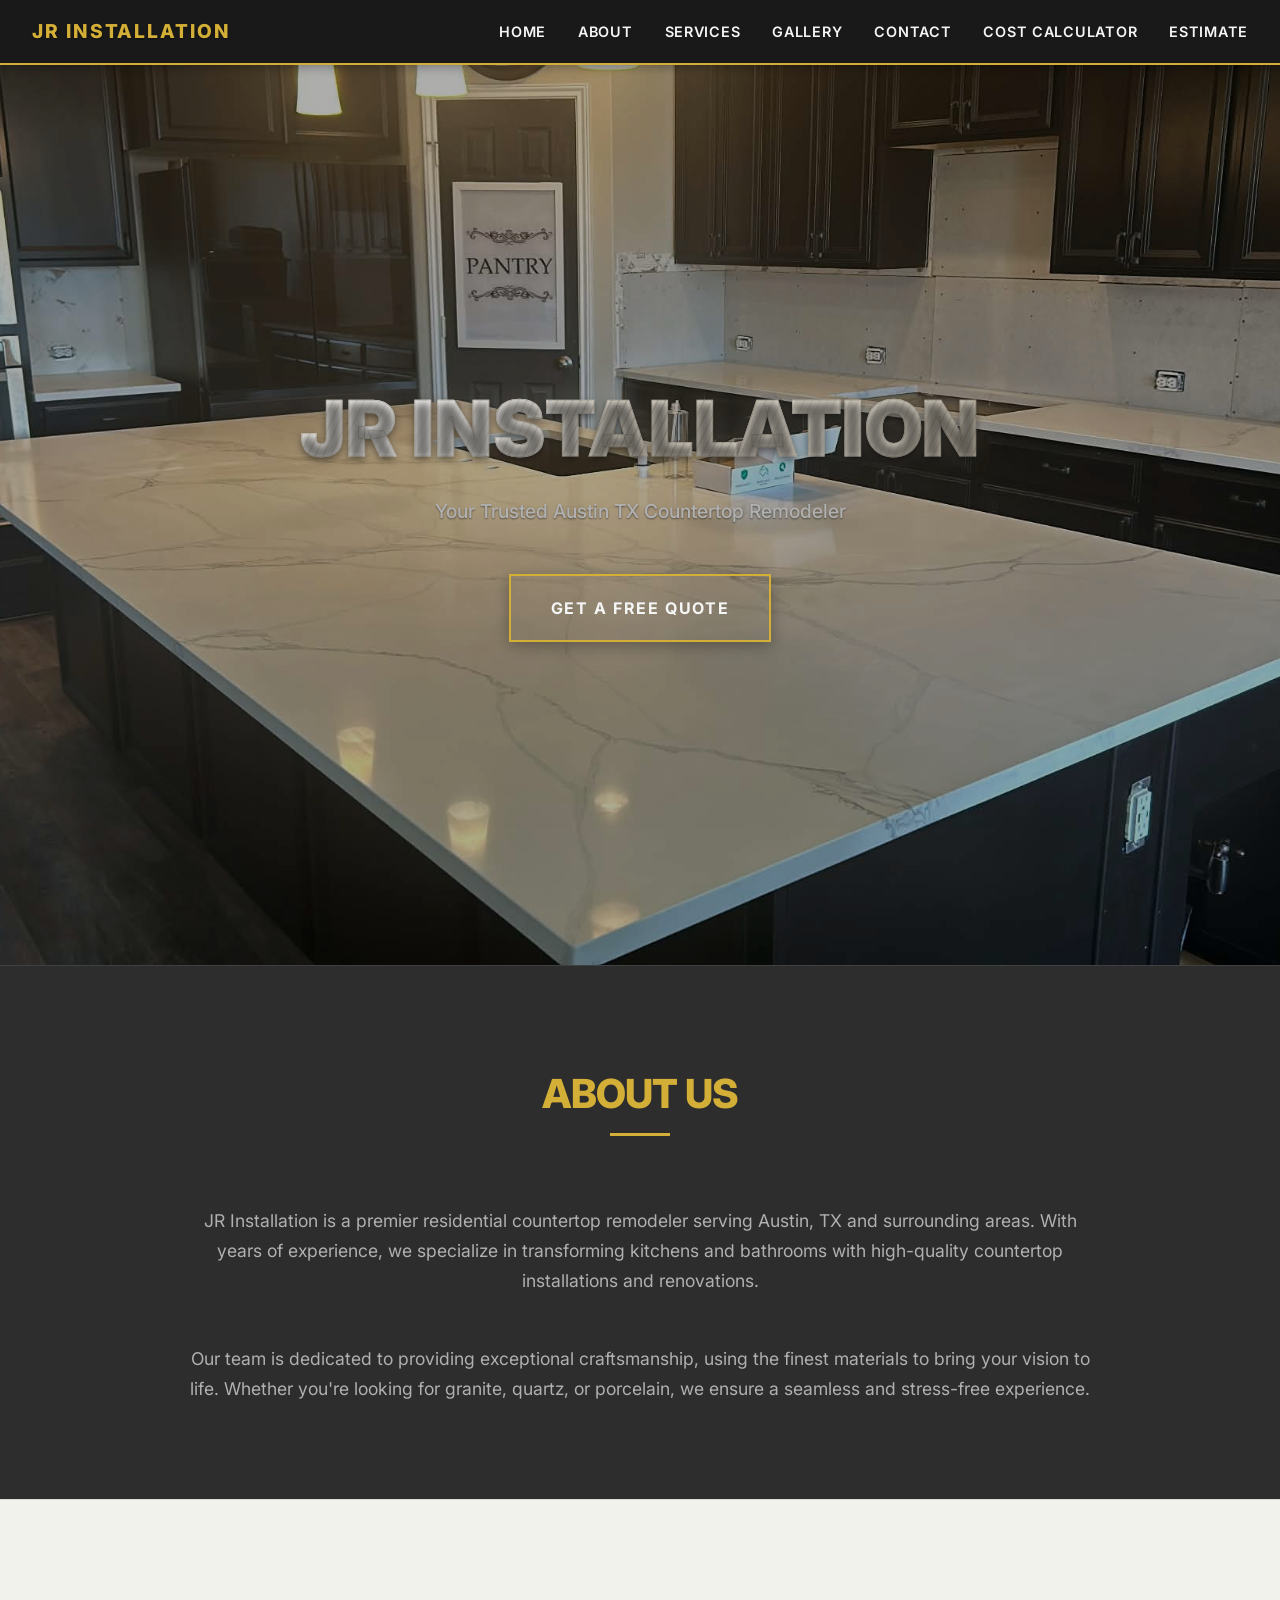
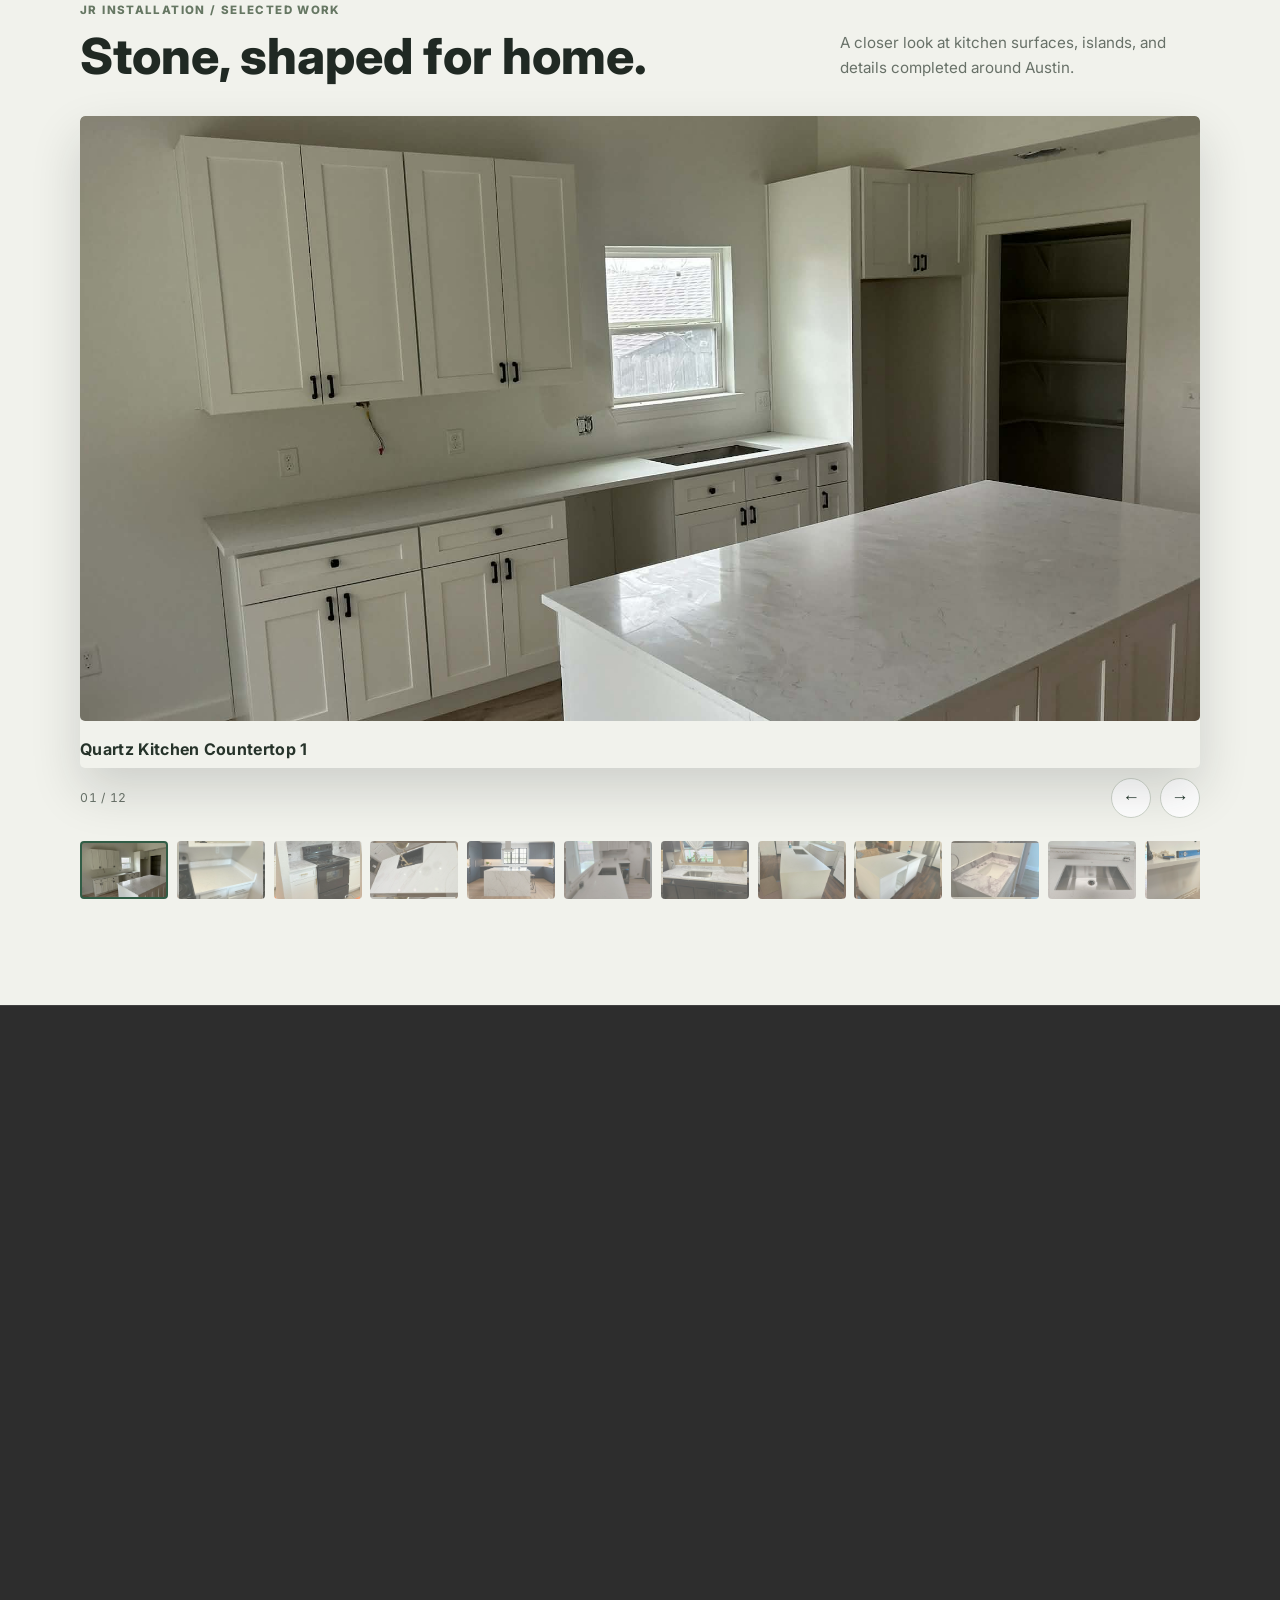
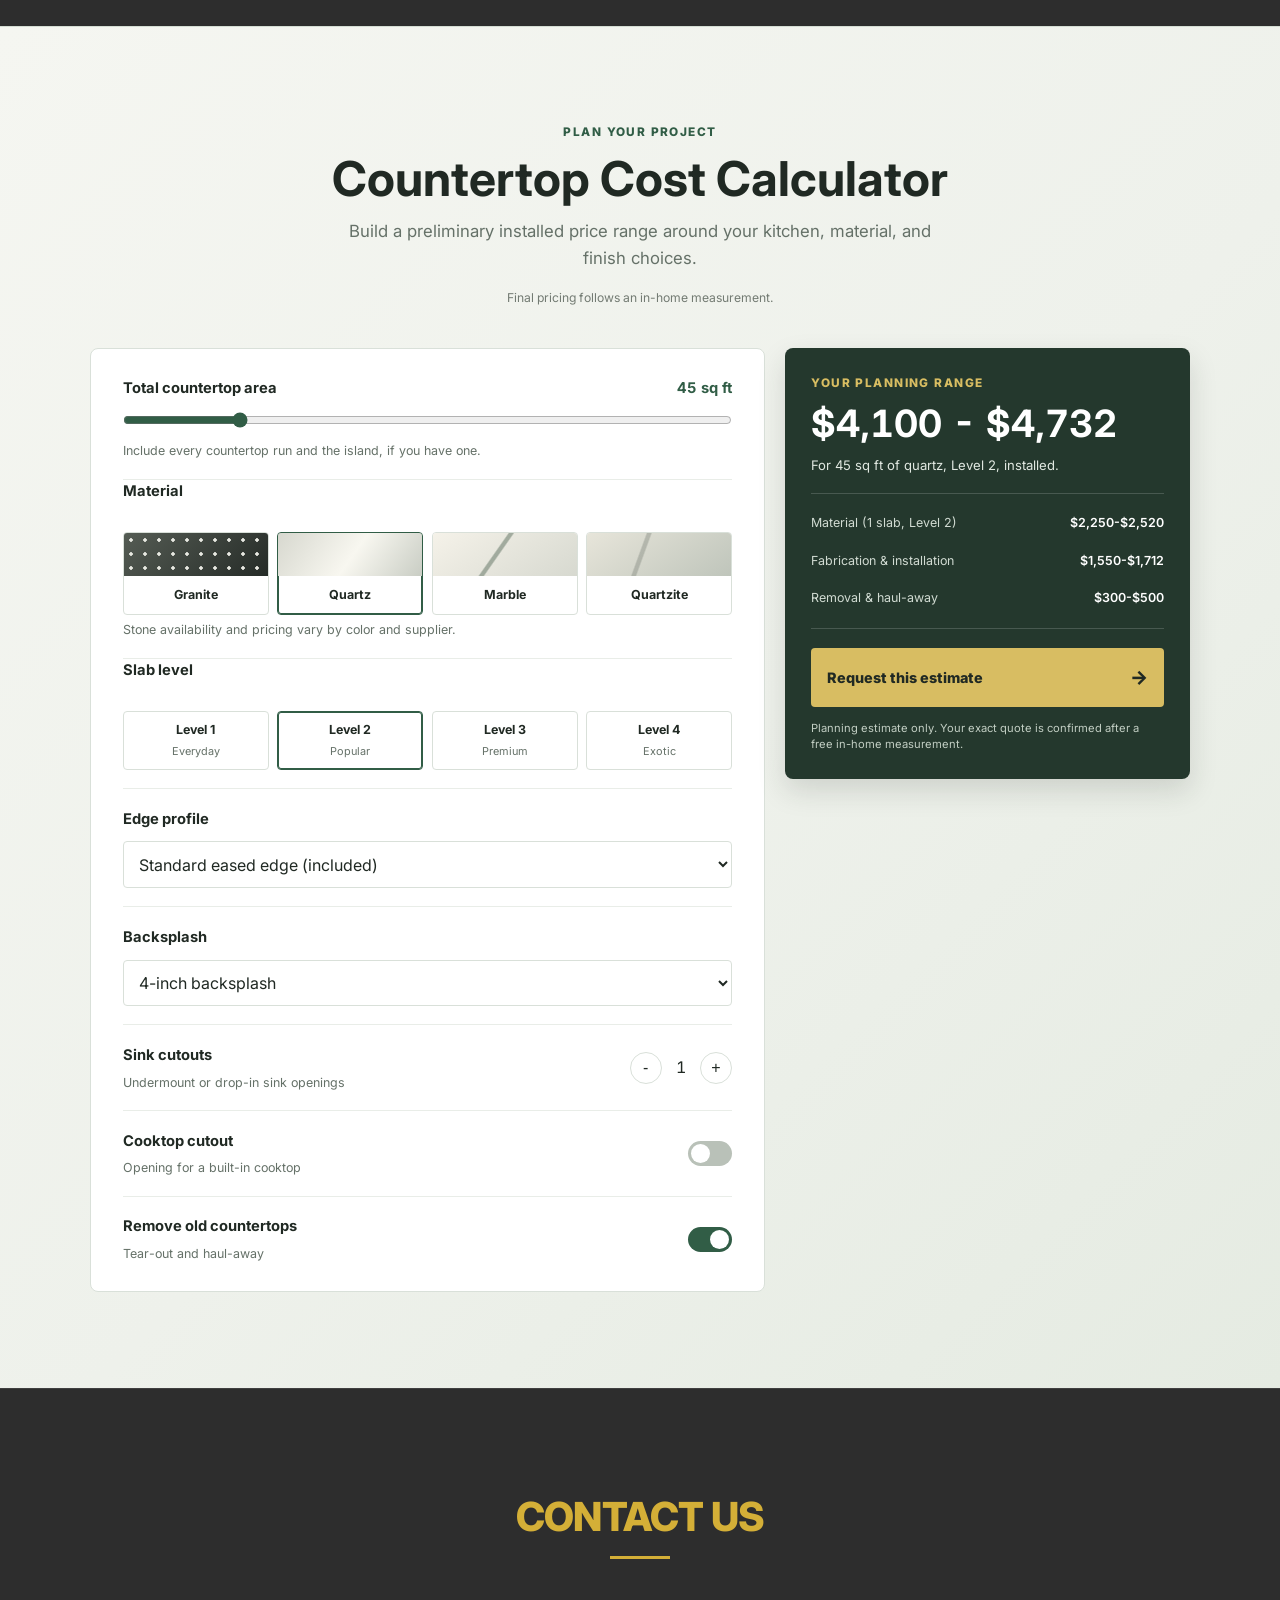
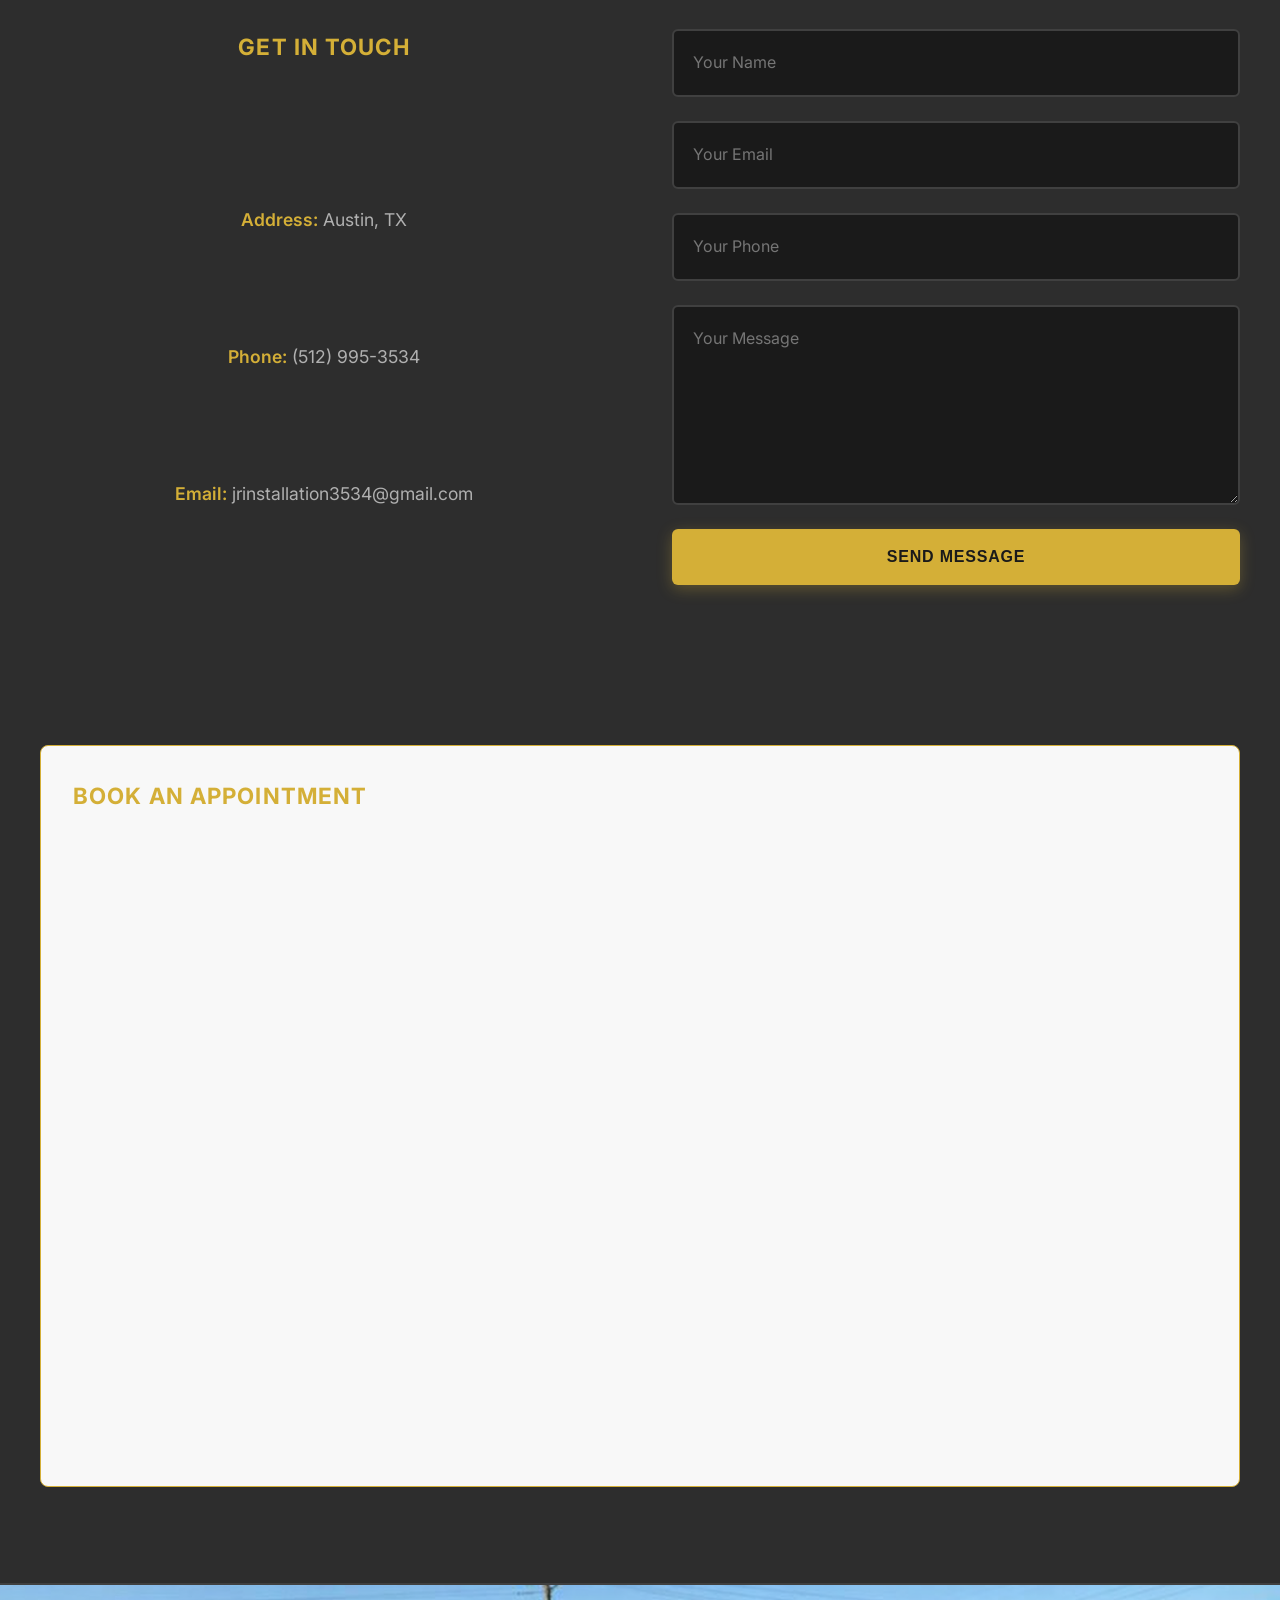
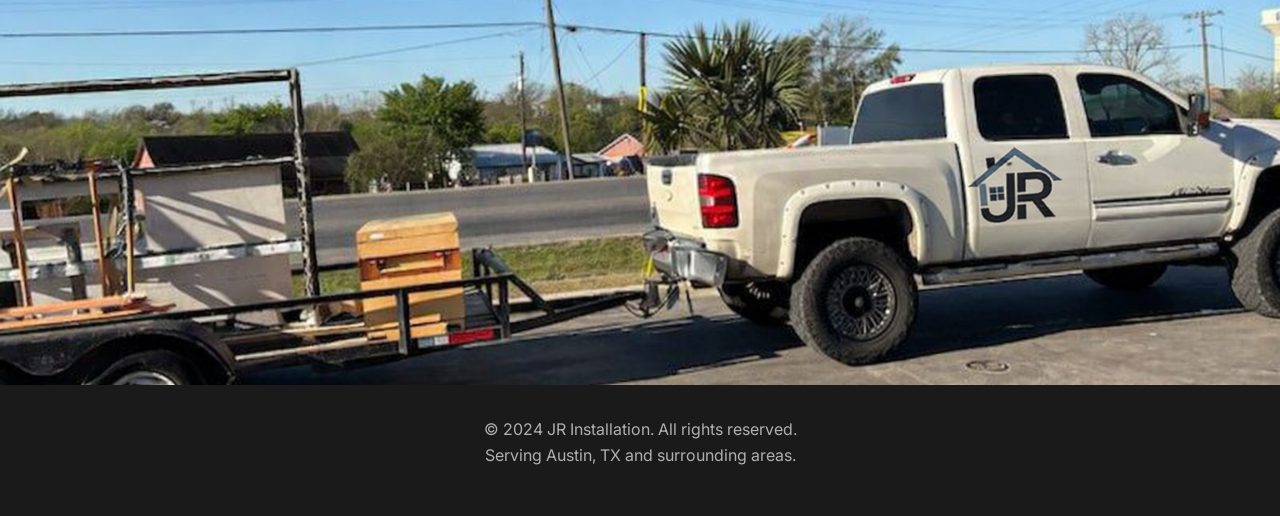
==== commit 78477c5b: "Add files via upload" ====
--- a/index.html
+++ b/index.html
@@ -206,7 +206,7 @@
                 <span class="jr-calc-kicker">Plan your project</span>
                 <h2 id="jr-calc-title">Countertop Cost Calculator</h2>
                 <p>Build a preliminary installed price range around your kitchen, material, and finish choices.</p>
-                <span class="jr-calc-credit">Estimate model adapted from A1 Custom Countertops. Final pricing follows an in-home measurement.</span>
+                <span class="jr-calc-credit">Final pricing follows an in-home measurement.</span>
             </div>
             <div class="jr-calc-layout">
                 <div class="jr-calc-controls">
